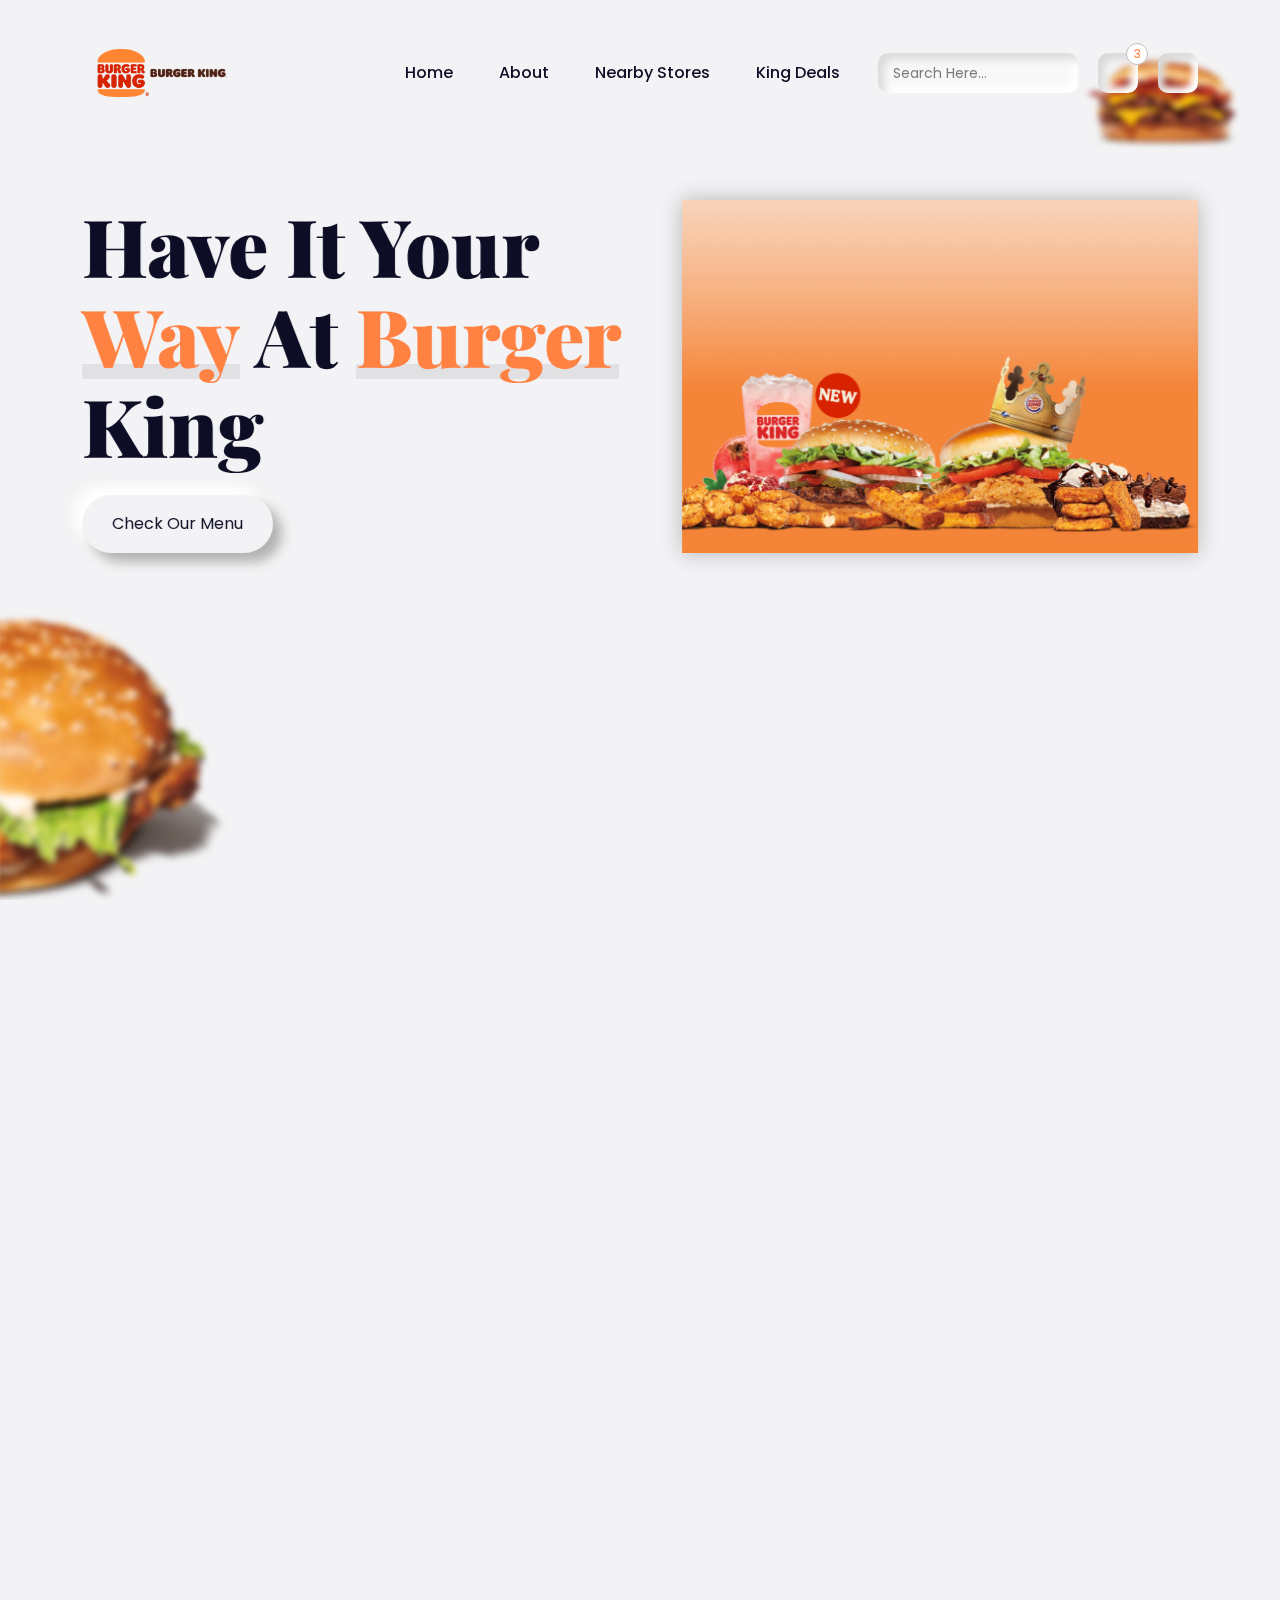
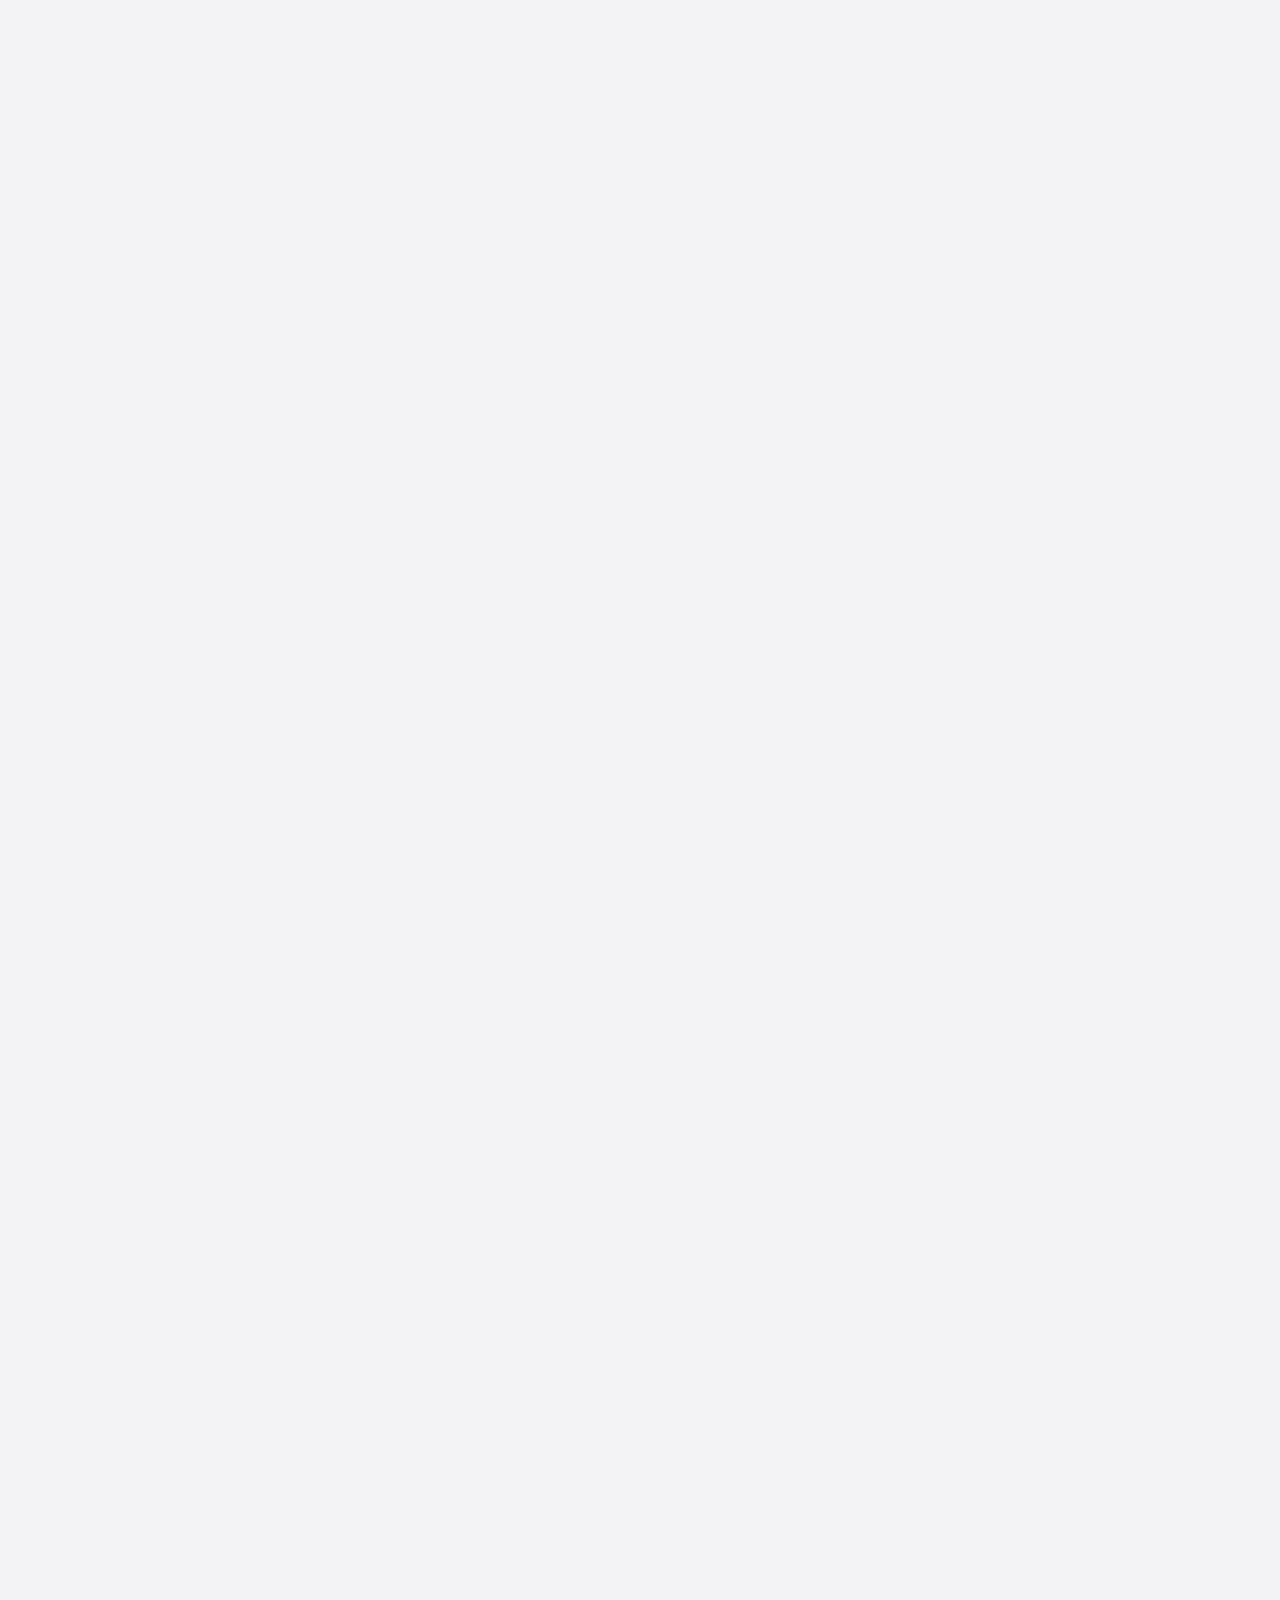
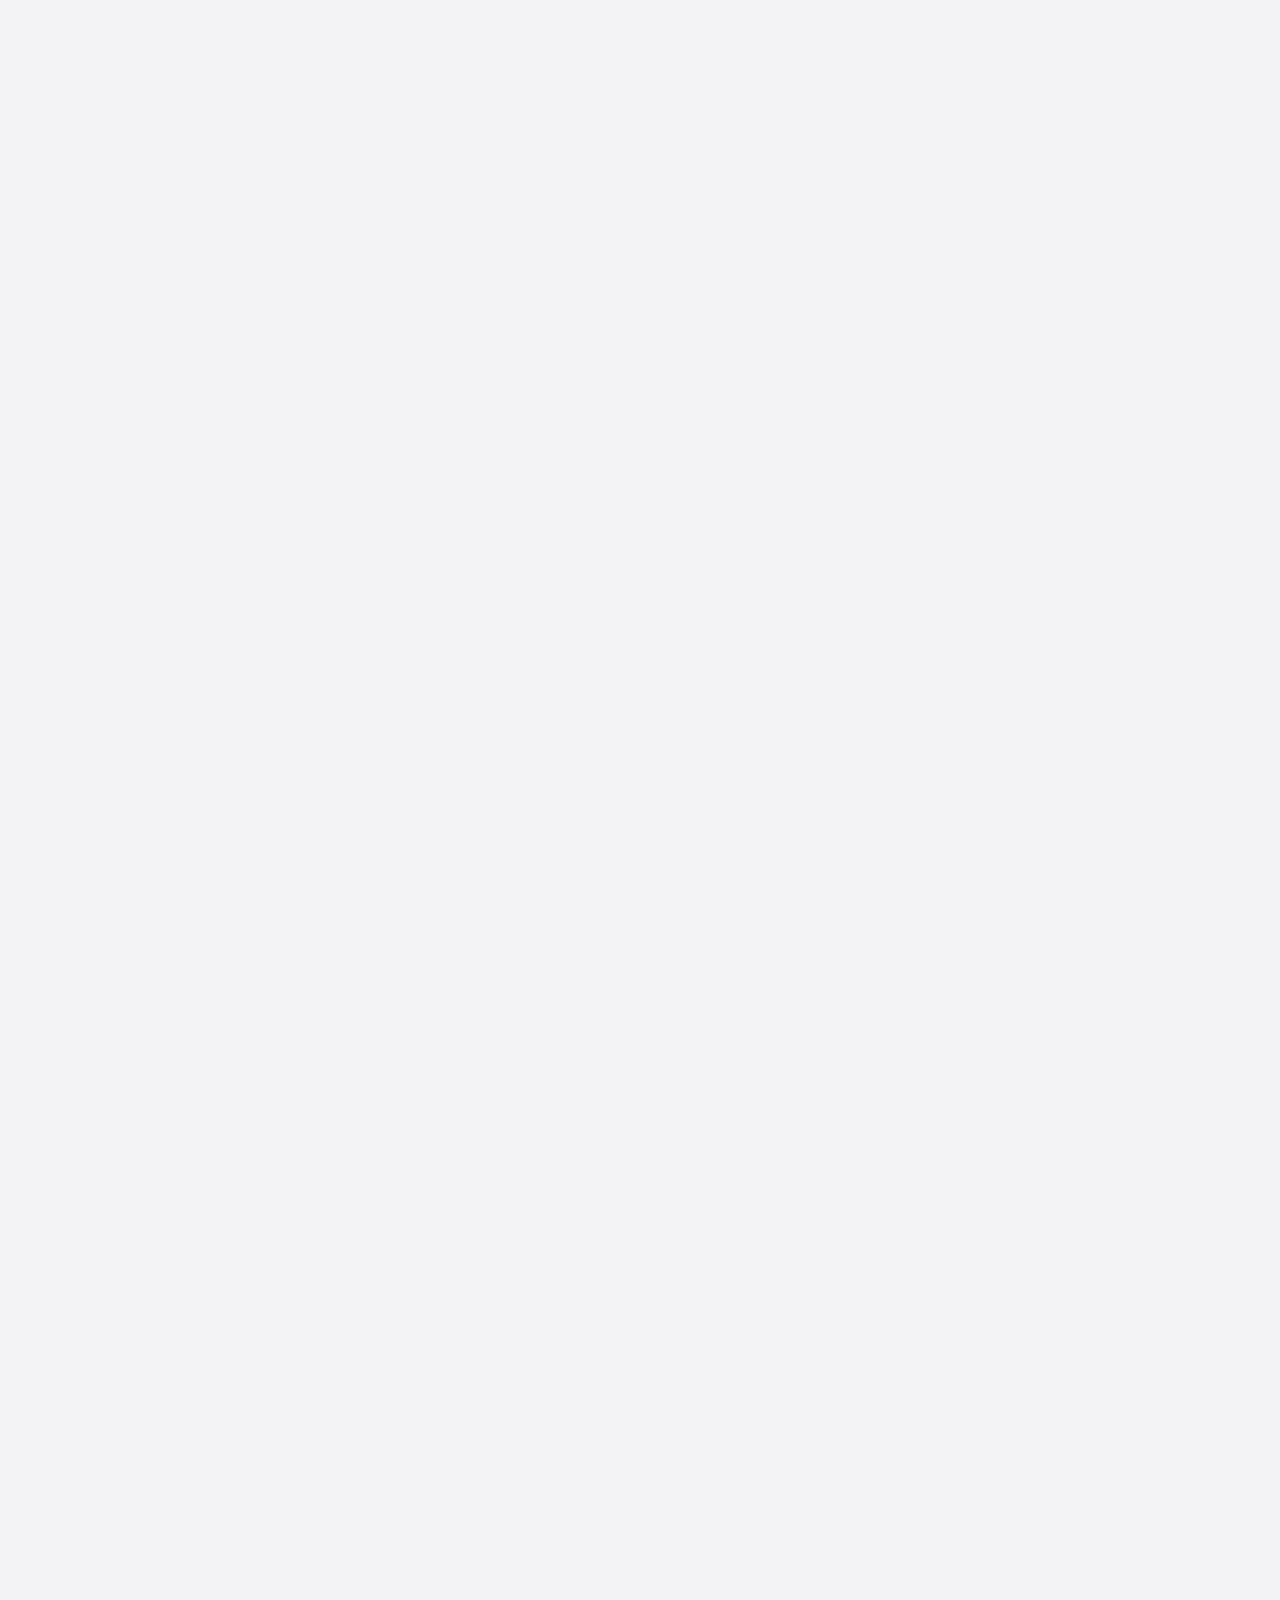
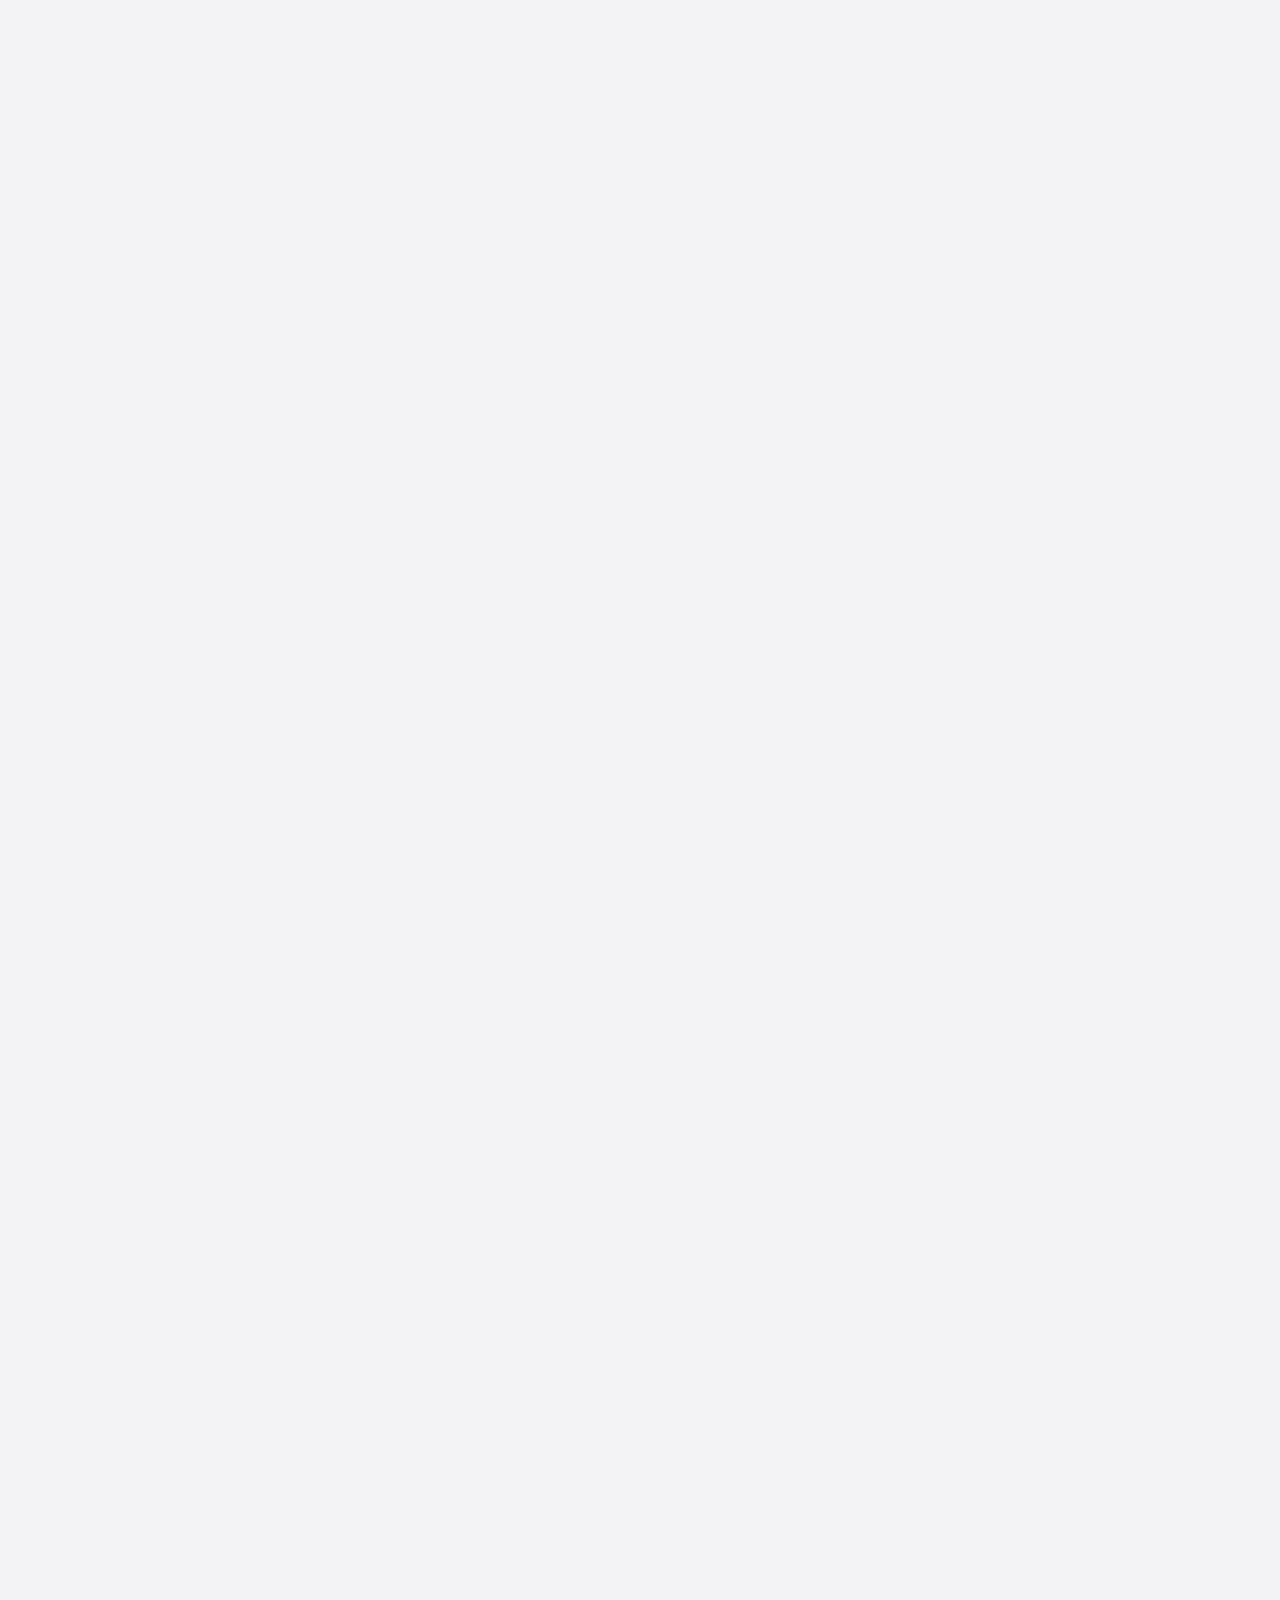
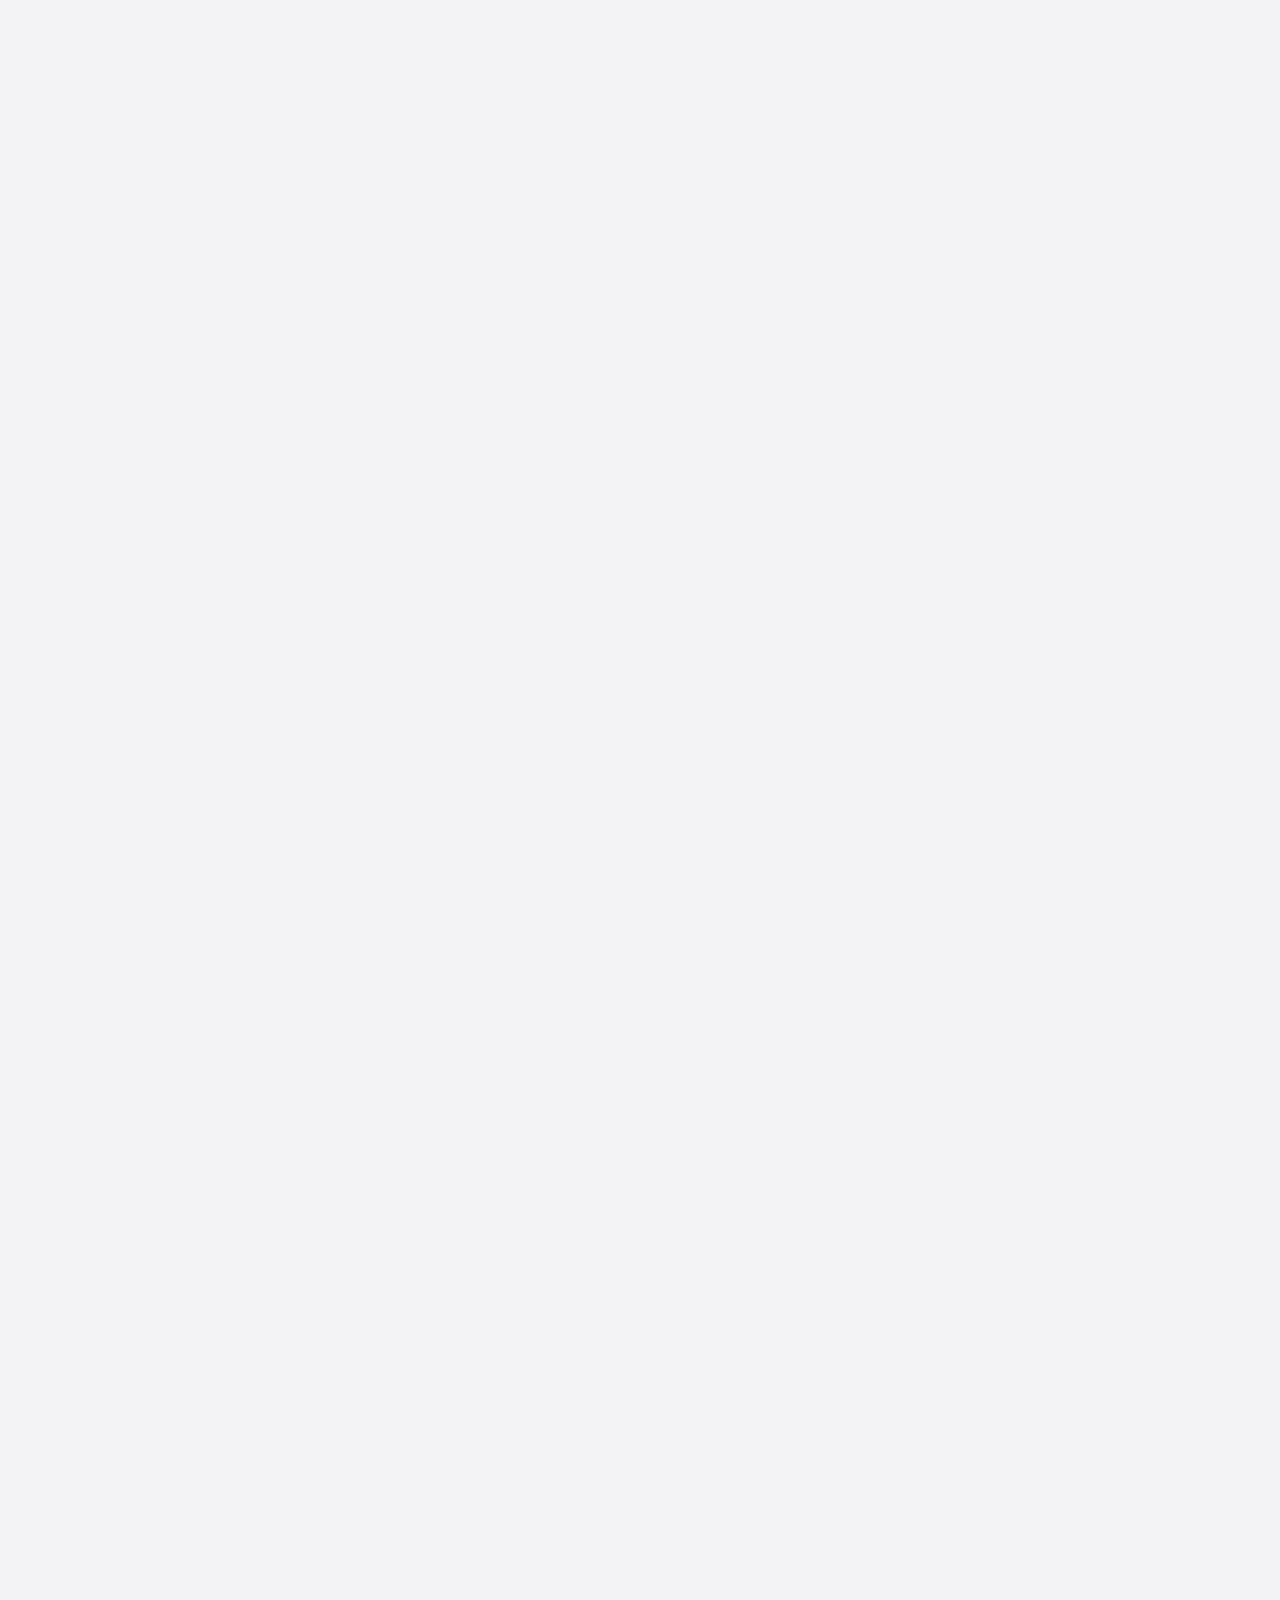
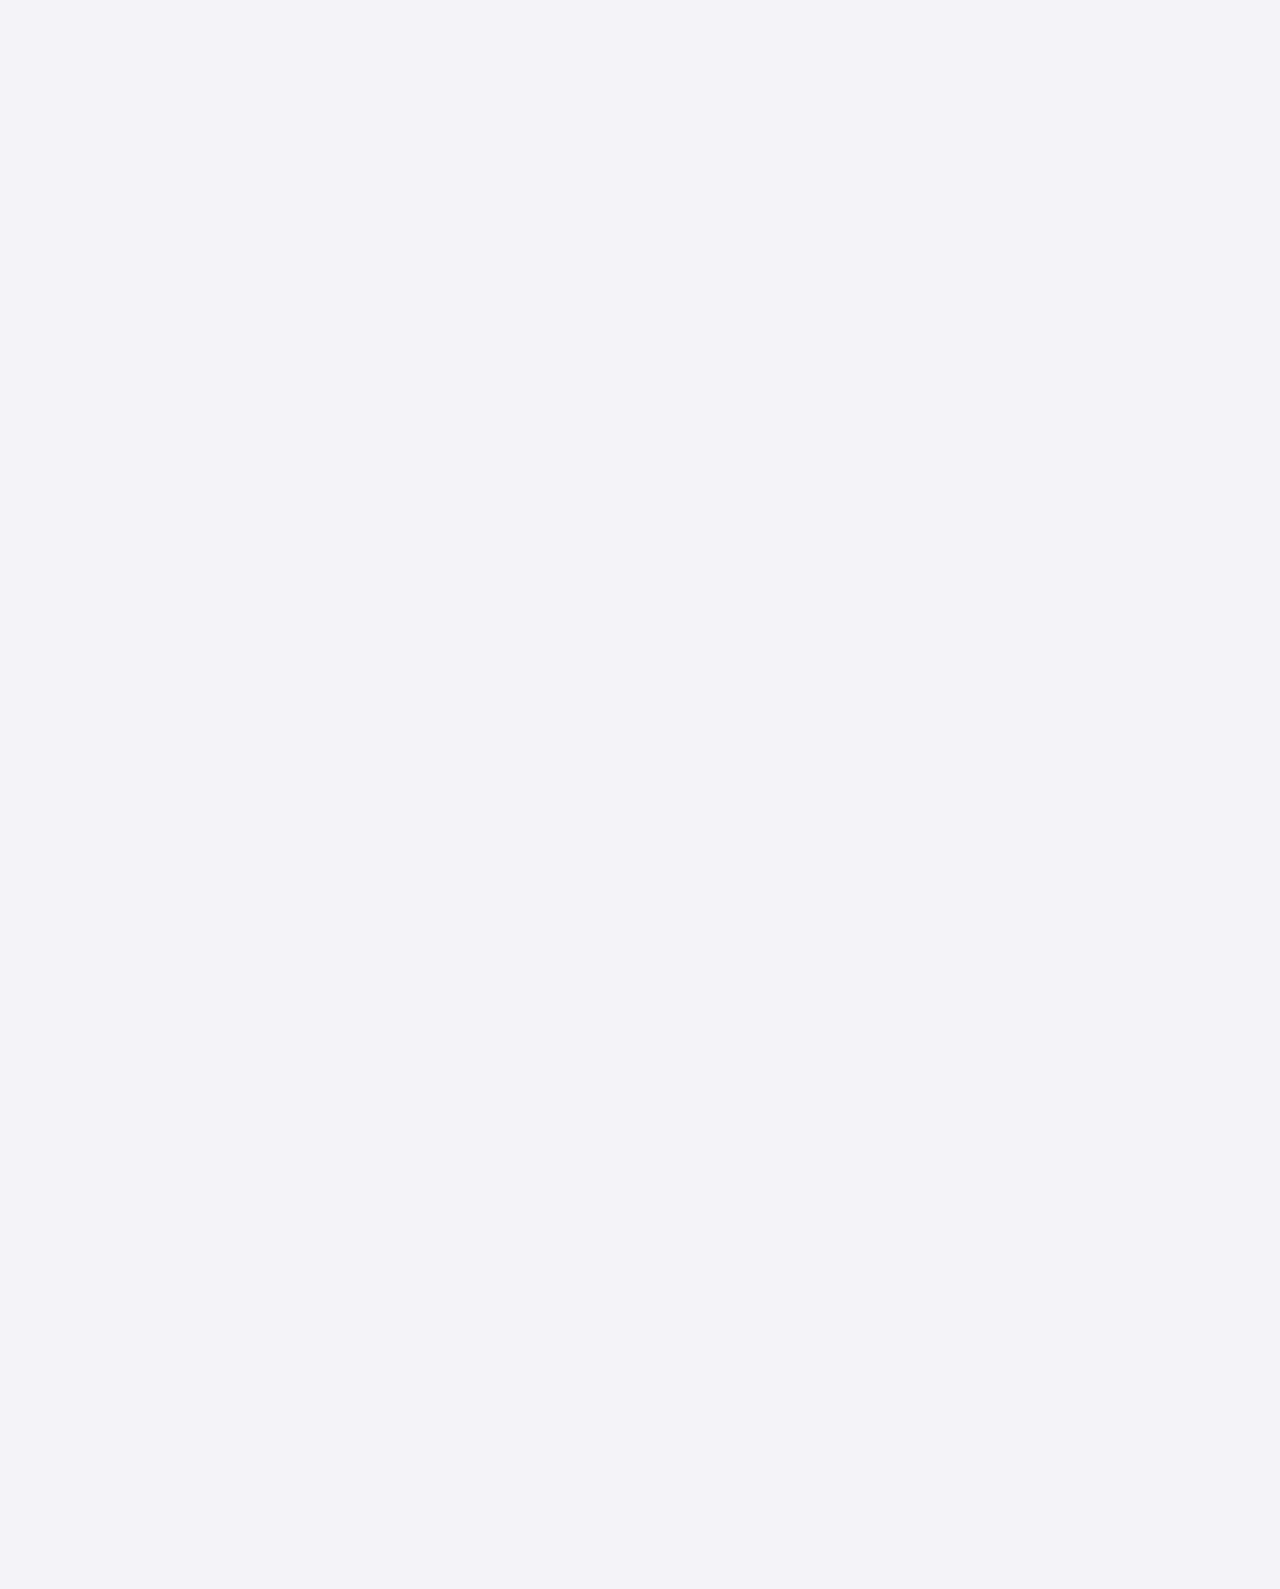
==== index.html @ 5ef2078a "Update index.html" ====
<!DOCTYPE html>
<html lang="en">

<head>
    <meta charset="UTF-8">
    <meta http-equiv="X-UA-Compatible" content="IE=edge">
    <meta name="viewport" content="width=device-width, initial-scale=1.0">
    <title>BurgerKing India | Home of Whooper </title>
    <link rel="icon" type="image/x-icon" href="./assets/download.png">
    <!-- for icons  -->
    <link rel="stylesheet" href="https://unicons.iconscout.com/release/v4.0.0/css/line.css">
    <!-- bootstrap  -->
    <link rel="stylesheet" href="assets/css/bootstrap.min.css">
    <!-- for swiper slider  -->
    <link rel="stylesheet" href="assets/css/swiper-bundle.min.css">

    <!-- fancy box  -->
    <link rel="stylesheet" href="assets/css/jquery.fancybox.min.css">
    <!-- custom css  -->
    <link rel="stylesheet" href="assets/css/style.css">
</head>

<body class="body-fixed">
    <!-- start of header  -->
    <header class="site-header">
        <div class="container">
            <div class="row">
                <div class="col-lg-2">
                    <div class="header-logo">
                        <a href="index.html">
                            <img src="assets/bk_logo1.png" width="160" height="86" alt="Logo">
                        </a>
                    </div>
                </div>
                <div class="col-lg-10">
                    <div class="main-navigation">
                        <button class="menu-toggle"><span></span><span></span></button>
                        <nav class="header-menu">
                            <ul class="menu food-nav-menu">
                                <li><a href="#home">Home</a></li>
                                <li><a href="#about">About</a></li>
                                <li><a href="#menu">Nearby Stores</a></li>
                                <li><a href="#blog">King Deals</a></li>
                            </ul>
                        </nav>
                        <div class="header-right">
                            <form action="#" class="header-search-form for-des">
                                <input type="search" class="form-input" placeholder="Search Here...">
                                <button type="submit">
                                    <i class="uil uil-search"></i>
                                </button>
                            </form>
                            <a href="javascript:void(0)" class="header-btn header-cart">
                                <i class="uil uil-shopping-bag"></i>
                                <span class="cart-number">3</span>
                            </a>
                            <a href="javascript:void(0)" class="header-btn">
                                <i class="uil uil-user-md"></i>
                            </a>
                        </div>
                    </div>
                </div>
            </div>
        </div>
    </header>
    <!-- header ends  -->

    <div id="viewport">
        <div id="js-scroll-content">
            <section class="main-banner" id="home">
                <div class="js-parallax-scene">
                    <div class="banner-shape-1 w-100" data-depth="0.30">
                        <img src="assets/Bacon King.png" alt="">
                    </div>
                    <div class="banner-shape-2 w-100" data-depth="0.25">
                        <img src="assets/Chicken Jr.png" alt="">
                    </div>
                </div>
                <div class="sec-wp">
                    <div class="container">
                        <div class="row">
                            <div class="col-lg-6">
                                <div class="banner-text">
                                    <h1 class="h1-title">
                                      Have it Your
                                        <span> Way</span> at <span>Burger</span> King 
                                    </h1>
                                    <div class="banner-btn mt-4">
                                        <a href="#menu" class="sec-btn">Check our Menu</a>
                                    </div>
                                </div>
                            </div>
                            <div class="col-lg-6">
                                <div class="banner-img-wp">
                                    <div class="banner-img" style="background-image: url(assets/bkblob.png);">
                                    </div>
                                </div>
                               
                            </div>
                        </div>
                    </div>
                </div>
            </section>
            
              <section class="marquee-products">
                <div class="marquee-row">
                  <div class="marquee-button">
                    <button>Veggie</button>
                  </div>
                  <div class="marquee-slider-container">
                    <div class="marquee-slider">
                      <div class="marquee-product">
                        <h1 class="marquee-product_name"></h1>
                        <img class="marquee-slider-image"
                          src="./assets/bk.jpeg"
                          alt="choco"
                        />
                      </div>
                      <div class="marquee-product">
                        <h1 class="marquee-product_name">Whooper JR Veg</h1>
                        <img
                          class="marquee-slider-image"
                          src="./assets/veg whooper.png"
                          alt="choco"
                        />
                      </div>
                      <div class="marquee-product">
                        <h1 class="marquee-product_name">Mozarella Sticks</h1>
                        <img
                          class="marquee-slider-image"
                          src="./assets/moz_sticks.png"
                          alt="choco"
                        />
                      </div>
                      <div class="marquee-product">
                        <h1 class="marquee-product_name">Veg Whooper Double Patty</h1>
                        <img
                          class="marquee-slider-image"
                          src="./assets/veg double.png"
                          alt="choco"
                        />
                      </div>
                      <div class="marquee-product">
                        <h1 class="marquee-product_name">Fries</h1>
                        <img
                          class="marquee-slider-image"
                          src="./assets/Fries 1.png"
                          alt="choco"
                        />
                      </div>
                      <div class="marquee-product">
                        <h1 class="marquee-product_name">Paneer Royale Wrap</h1>
                        <img
                          class="marquee-slider-image"
                          src="./assets/paneer wrap.png"
                          alt="choco"
                        />
                      </div>
                      <div class="marquee-product">
                        <h1 class="marquee-product_name">Onion Rings</h1>
                        <img
                          class="marquee-slider-image"
                          src="./assets/Onion Rings 1.png"
                          alt="choco"
                        />
                      </div>
                      <div class="marquee-product">
                        <h1 class="marquee-product_name">Paneer Royale Burger</h1>
                        <img
                          class="marquee-slider-image"
                          src="./assets/paneer royale.png"
                          alt="choco"
                        />
                      </div>
                      <div class="marquee-product">
                        <h1 class="marquee-product_name">Veg Makhani Burst Burger</h1>
                        <img
                          class="marquee-slider-image"
                          src="./assets/makhani.png"
                          alt="choco"
                        />
                      </div>
                      <div class="marquee-product">
                        <h1 class="marquee-product_name">BK Pizza Puff</h1>
                        <img
                          class="marquee-slider-image"
                          src="./assets/pizza puff.png"
                          alt="choco"
                        />
                      </div>
                    </div>
                  </div>
                </div>
                <div class="marquee-row">
                  <div class="marquee-button">
                    <button>Non-Veggie</button>
                  </div>
                  <div class="marquee-slider-container">
                    <div class="marquee-slider">
                      
                      <div class="marquee-product">
                        <h1 class="marquee-product_name">Bacon King</h1>
                        <img
                          class="marquee-slider-image"
                          src="./assets/Bacon King.png"
                          alt="choco"
                        />
                      </div>
                      <div class="marquee-product">
                        <h1 class="marquee-product_name">Chiken Jr</h1>
                        <img
                          class="marquee-slider-image"
                          src="./assets/Chicken Jr.png"
                          alt="choco"
                        />
                      </div>
                      <div class="marquee-product">
                        <h1 class="marquee-product_name">4 PC Nuggets</h1>
                        <img
                          class="marquee-slider-image"
                          src="./assets/4pcnuggets.png"
                          alt="choco"
                        />
                      </div>
                      <div class="marquee-product">
                        <h1 class="marquee-product_name">Spicy Royal Crispy Chiken</h1>
                        <img
                          class="marquee-slider-image"
                          src="./assets/Spicy RCC.png"
                          alt="choco"
                        />
                      </div>
                      <div class="marquee-product">
                        <h1 class="marquee-product_name">Big Fish</h1>
                        <img
                          class="marquee-slider-image"
                          src="./assets/Big Fish.png"
                          alt="choco"
                        />
                      </div>
                      <div class="marquee-product">
                        <h1 class="marquee-product_name">Fully Loaded Croissan'wich</h1>
                        <img
                          class="marquee-slider-image"
                          src="./assets/Fully Loaded Croissanwich.png"
                          alt="choco"
                        />
                      </div>
                      <div class="marquee-product">
                        <h1 class="marquee-product_name">SEC Biscuit</h1>
                        <img
                          class="marquee-slider-image"
                          src="./assets/SEC Biscuit.png"
                          alt="choco"
                        />
                      </div>
                      <div class="marquee-product">
                        <h1 class="marquee-product_name">Chicken Fries</h1>
                        <img
                          class="marquee-slider-image"
                          src="./assets/chicken_fries.png"
                          alt="choco"
                        />
                      </div>
                      <div class="marquee-product">
                        <h1 class="marquee-product_name">Classic Royal Crispy Chicken</h1>
                        <img
                          class="marquee-slider-image"
                          src="./assets/classic royal crispy.png"
                          alt="choco"
                        />
                      </div>
                      <div class="marquee-product">
                        <h1 class="marquee-product_name">Texas Double Whooper</h1>
                        <img
                          class="marquee-slider-image"
                          src="./assets/texas_double_whopper.png"
                          alt="choco"
                        />
                      </div>
                      
                    </div>
                  </div>
                </div>
              </section>
  

            <section style="background-image: url(assets/images/menu-bg.png);"
                class="our-menu section bg-light repeat-img" id="menu">
                <div class="sec-wp">
                    <div class="container">
                        <div class="row">
                            <div class="col-lg-12">
                                <div class="sec-title text-center mb-5">
                                    <p class="sec-sub-title mb-3">our Menu</p>
                                    <h2 class="h2-title">Have it your Way<span> Just the Way You Like It.</span></h2>
                                    <div class="sec-title-shape mb-4">
                                        <img src="assets/images/title-shape.svg" alt="">
                                    </div>
                                </div>
                            </div>
                        </div>
                                               <div class="menu-tab-wp">
                            <div class="row">
                                <div class="col-lg-12 m-auto">
                                    <div class="menu-tab text-center">
                                        <ul class="filters">
                                            <div class="filter-active"></div>
                                            <li class="filter" data-filter=".all, .whoppers, .wraps, .sides, .beverages">
                                                <img src="./assets/all.jpeg" alt="">
                                                All
                                            </li>
                                            <li class="filter" data-filter=".whoppers">
                                                <img src="./assets/whopper.png" alt="">
                                                Whoppers
                                            </li>
                                            <li class="filter" data-filter=".wraps">
                                                <img src="./assets/wrap.jpeg" alt="">
                                                Burgers & Wraps
                                            </li>
                                            <li class="filter" data-filter=".sides">
                                                <img src="./assets/menu_sides_fries.png" alt="">
                                                Sides
                                            </li>
                                            <li class="filter" data-filter=".beverages">
                                                <img src="./assets/beverage.jpeg" alt="">
                                                Beverages
                                            </li>
                                        </ul>
                                    </div>
                                </div>
                            </div>
                        </div>
                        <div class="menu-list-row">
                            <div class="row g-xxl-5 bydefault_show" id="menu-dish">
                             <!-- 1 -->
                                <div class="col-lg-4 col-sm-6 dish-box-wp whoppers" data-cat="whoppers">
                                    <div class="dish-box text-center">
                                        <div class="dist-img">
                                            <img src="assets/menu_whopper_veg_whopper.png" alt="">
                                        </div>
                                        <div class="dish-rating">
                                            5
                                            <i class="uil uil-star"></i>
                                        </div>
                                        <div class="dish-title">
                                            <h3 class="h3-title">Veg Whopper</h3>
                                            <p>681.2 calories</p>
                                        </div>
                                        <div class="dish-info">
                                            <ul>
                                                <li>
                                                    <p>Type</p>
                                                    <b>Veg</b>
                                                </li>
                                                <li>
                                                    <p>Quantity</p>
                                                    <b>0</b>
                                                </li>
                                            </ul>
                                        </div>
                                        <div class="dist-bottom-row">
                                            <ul>
                                                <li>
                                                    <b>Rs. 129</b>
                                                </li>
                                                <li>
                                                    <button class="dish-add-btn">
                                                        <i class="uil uil-plus"></i>
                                                    </button>
                                                    <button class="dish-add-btn">
                                                        <i class="uil uil-minus"></i>
                                                    </button>
                                                </li>
                                            </ul>
                                        </div>
                                    </div>
                                </div>

                                <!-- 2 -->
                                <div class="col-lg-4 col-sm-6 dish-box-wp whoppers" data-cat="whoppers">
                                    <div class="dish-box text-center">
                                        <div class="dist-img">
                                            <img src="assets/menu_whopper_chicken_whopper.png" alt="">
                                        </div>
                                        <div class="dish-rating">
                                            4.3
                                            <i class="uil uil-star"></i>
                                        </div>
                                        <div class="dish-title">
                                            <h3 class="h3-title">Chicken Whopper</h3>
                                            <p>667.2 calories</p>
                                        </div>
                                        <div class="dish-info">
                                            <ul>
                                                <li>
                                                    <p>Type</p>
                                                    <b>Non-Veg</b>
                                                </li>
                                                <li>
                                                    <p>Quantity</p>
                                                    <b>0</b>
                                                </li>
                                            </ul>
                                        </div>
                                        <div class="dist-bottom-row">
                                            <ul>
                                                <li>
                                                    <b>Rs. 199</b>
                                                </li>
                                                <li>
                                                    <button class="dish-add-btn">
                                                        <i class="uil uil-plus"></i>
                                                    </button>
                                                    <button class="dish-add-btn">
                                                        <i class="uil uil-minus"></i>
                                                    </button>
                                                </li>
                                            </ul>
                                        </div>
                                    </div>
                                </div>
                             <!-- 3 -->
                                <div class="col-lg-4 col-sm-6 dish-box-wp whoppers" data-cat="whoppers">
                                    <div class="dish-box text-center">
                                        <div class="dist-img">
                                            <img src="assets/menu_whopper_mutton_whopper.png" alt="">
                                        </div>
                                        <div class="dish-rating">
                                            4.3
                                            <i class="uil uil-star"></i>
                                        </div>
                                        <div class="dish-title">
                                            <h3 class="h3-title">Mutton Whopper</h3>
                                            <p>662.7 calories</p>
                                        </div>
                                        <div class="dish-info">
                                            <ul>
                                                <li>
                                                    <p>Type</p>
                                                    <b>Non-Veg</b>
                                                </li>
                                                <li>
                                                    <p>Quantity</p>
                                                    <b>0</b>
                                                </li>
                                            </ul>
                                        </div>
                                        <div class="dist-bottom-row">
                                            <ul>
                                                <li>
                                                    <b>Rs. 319</b>
                                                </li>
                                                <li>
                                                    <button class="dish-add-btn">
                                                        <i class="uil uil-plus"></i>
                                                    </button>
                                                    <button class="dish-add-btn">
                                                        <i class="uil uil-minus"></i>
                                                    </button>
                                                </li>
                                            </ul>
                                        </div>
                                    </div>
                                </div>
                            <!-- 4 -->
                                <div class="col-lg-4 col-sm-6 dish-box-wp wraps" data-cat="wraps">
                                    <div class="dish-box text-center">
                                        <div class="dist-img">
                                            <img src="assets/menu_wraps_paneer_wrap.png" alt="">
                                        </div>
                                        <div class="dish-rating">
                                            4
                                            <i class="uil uil-star"></i>
                                        </div>
                                        <div class="dish-title">
                                            <h3 class="h3-title">Paneer Wraps</h3>
                                            <p>676.6 calories</p>
                                        </div>
                                        <div class="dish-info">
                                            <ul>
                                                <li>
                                                    <p>Type</p>
                                                    <b>Veg</b>
                                                </li>
                                                <li>
                                                    <p>Quantity</p>
                                                    <b>0</b>
                                                </li>
                                            </ul>
                                        </div>
                                        <div class="dist-bottom-row">
                                            <ul>
                                                <li>
                                                    <b>Rs. 209</b>
                                                </li>
                                                <li>
                                                    <button class="dish-add-btn">
                                                        <i class="uil uil-plus"></i>
                                                    </button>
                                                    <button class="dish-add-btn">
                                                        <i class="uil uil-minus"></i>
                                                    </button>
                                                </li>
                                            </ul>
                                        </div>
                                    </div>
                                </div>

                            <!-- 5 -->
                                <div class="col-lg-4 col-sm-6 dish-box-wp wraps" data-cat="wraps">
                                    <div class="dish-box text-center">
                                        <div class="dist-img">
                                            <img src="assets/menu_wraps_chicken_wrap.png" alt="">
                                        </div>
                                        <div class="dish-rating">
                                            4.5
                                            <i class="uil uil-star"></i>
                                        </div>
                                        <div class="dish-title">
                                            <h3 class="h3-title">Chicken Wraps</h3>
                                            <p>689.6 calories</p>
                                        </div>
                                        <div class="dish-info">
                                            <ul>
                                                <li>
                                                    <p>Type</p>
                                                    <b>Non-Veg</b>
                                                </li>
                                                <li>
                                                    <p>Quantity</p>
                                                    <b>0</b>
                                                </li>
                                            </ul>
                                        </div>
                                        <div class="dist-bottom-row">
                                            <ul>
                                                <li>
                                                    <b>Rs. 229</b>
                                                </li>
                                                <li>
                                                    <button class="dish-add-btn">
                                                        <i class="uil uil-plus"></i>
                                                    </button>
                                                    <button class="dish-add-btn">
                                                        <i class="uil uil-minus"></i>
                                                    </button>
                                                </li>
                                            </ul>
                                        </div>
                                    </div>
                                </div>
                             <!-- 6 -->
                                <div class="col-lg-4 col-sm-6 dish-box-wp wraps" data-cat="wraps">
                                    <div class="dish-box text-center">
                                        <div class="dist-img">
                                            <img src="assets/menu_wraps_crunchy_taco.png" alt="">
                                        </div>
                                        <div class="dish-rating">
                                            4.5
                                            <i class="uil uil-star"></i>
                                        </div>
                                        <div class="dish-title">
                                            <h3 class="h3-title">Crunchy Taco</h3>
                                            <p>336.1 calories</p>
                                        </div>
                                        <div class="dish-info">
                                            <ul>
                                                <li>
                                                    <p>Type</p>
                                                    <b>Veg/Non-Veg</b>
                                                </li>
                                                <li>
                                                    <p>Quantity</p>
                                                    <b>0</b>
                                                </li>
                                            </ul>
                                        </div>
                                        <div class="dist-bottom-row">
                                            <ul>
                                                <li>
                                                    <b>Rs. 90</b>
                                                </li>
                                                <li>
                                                    <button class="dish-add-btn">
                                                        <i class="uil uil-plus"></i>
                                                    </button>
                                                    <button class="dish-add-btn">
                                                        <i class="uil uil-minus"></i>
                                                    </button>
                                                </li>
                                            </ul>
                                        </div>
                                    </div>
                                </div>

                            <!-- 7 -->
                                <div class="col-lg-4 col-sm-6 dish-box-wp sides" data-cat="sides">
                                    <div class="dish-box text-center">
                                        <div class="dist-img">
                                            <img src="assets/menu_sides_fries.png" alt="">
                                        </div>
                                        <div class="dish-rating">
                                            5
                                            <i class="uil uil-star"></i>
                                        </div>
                                        <div class="dish-title">
                                            <h3 class="h3-title">BK Fries</h3>
                                            <p>455 calories</p>
                                        </div>
                                        <div class="dish-info">
                                            <ul>
                                                <li>
                                                    <p>Type</p>
                                                    <b>Veg</b>
                                                </li>
                                                <li>
                                                    <p>Quantity</p>
                                                    <b>0</b>
                                                </li>
                                            </ul>
                                        </div>
                                        <div class="dist-bottom-row">
                                            <ul>
                                                <li>
                                                    <b>Rs. 130</b>
                                                </li>
                                                <li>
                                                    <button class="dish-add-btn">
                                                        <i class="uil uil-plus"></i>
                                                    </button>
                                                    <button class="dish-add-btn">
                                                        <i class="uil uil-minus"></i>
                                                    </button>
                                                </li>
                                            </ul>
                                        </div>
                                    </div>
                                </div>
                             <!-- 8 -->
                                <div class="col-lg-4 col-sm-6 dish-box-wp sides" data-cat="sides">
                                    <div class="dish-box text-center">
                                        <div class="dist-img">
                                            <img src="assets/menu_sides_pizza_puff.png" alt="">
                                        </div>
                                        <div class="dish-rating">
                                            5
                                            <i class="uil uil-star"></i>
                                        </div>
                                        <div class="dish-title">
                                            <h3 class="h3-title">BK Pizza Puff</h3>
                                            <p>388 calories</p>
                                        </div>
                                        <div class="dish-info">
                                            <ul>
                                                <li>
                                                    <p>Type</p>
                                                    <b>Veg</b>
                                                </li>
                                                <li>
                                                    <p>Quantity</p>
                                                    <b>0</b>
                                                </li>
                                            </ul>
                                        </div>
                                        <div class="dist-bottom-row">
                                            <ul>
                                                <li>
                                                    <b>Rs. 49</b>
                                                </li>
                                                <li>
                                                    <button class="dish-add-btn">
                                                        <i class="uil uil-plus"></i>
                                                    </button>
                                                    <button class="dish-add-btn">
                                                        <i class="uil uil-minus"></i>
                                                    </button>
                                                </li>
                                            </ul>
                                        </div>
                                    </div>
                                </div>
                            <!-- 9 -->
                                <div class="col-lg-4 col-sm-6 dish-box-wp sides" data-cat="sides">
                                    <div class="dish-box text-center">
                                        <div class="dist-img">
                                            <img src="assets/menu_sides_veggie_strips.png" alt="">
                                        </div>
                                        <div class="dish-rating">
                                            5
                                            <i class="uil uil-star"></i>
                                        </div>
                                        <div class="dish-title">
                                            <h3 class="h3-title">BK Veggie Strips</h3>
                                            <p>286.3 calories</p>
                                        </div>
                                        <div class="dish-info">
                                            <ul>
                                                <li>
                                                    <p>Type</p>
                                                    <b>Veg</b>
                                                </li>
                                                <li>
                                                    <p>Quantity</p>
                                                    <b>0</b>
                                                </li>
                                            </ul>
                                        </div>
                                        <div class="dist-bottom-row">
                                            <ul>
                                                <li>
                                                    <b>Rs. 59</b>
                                                </li>
                                                <li>
                                                    <button class="dish-add-btn">
                                                        <i class="uil uil-plus"></i>
                                                    </button>
                                                    <button class="dish-add-btn">
                                                        <i class="uil uil-minus"></i>
                                                    </button>
                                                </li>
                                            </ul>
                                        </div>
                                    </div>
                                </div>
                                <!-- 10 -->
                                <div class="col-lg-4 col-sm-6 dish-box-wp beverages" data-cat="beverages">
                                    <div class="dish-box text-center">
                                        <div class="dist-img">
                                            <img src="assets/menu_beverages_cococola.png" alt="">
                                        </div>
                                        <div class="dish-rating">
                                            5
                                            <i class="uil uil-star"></i>
                                        </div>
                                        <div class="dish-title">
                                            <h3 class="h3-title">Coca-Cola Medium</h3>
                                            <p>190 calories</p>
                                        </div>
                                        <div class="dish-info">
                                            <ul>
                                                <li>
                                                    <p>Type</p>
                                                    <b>Veg</b>
                                                </li>
                                                <li>
                                                    <p>Quantity</p>
                                                    <b>0</b>
                                                </li>
                                            </ul>
                                        </div>
                                        <div class="dist-bottom-row">
                                            <ul>
                                                <li>
                                                    <b>Rs. 95</b>
                                                </li>
                                                <li>
                                                    <button class="dish-add-btn">
                                                        <i class="uil uil-plus"></i>
                                                    </button>
                                                    <button class="dish-add-btn">
                                                        <i class="uil uil-minus"></i>
                                                    </button>
                                                </li>
                                            </ul>
                                        </div>
                                    </div>
                                </div>
                                <!-- 11 -->
                                <div class="col-lg-4 col-sm-6 dish-box-wp beverages" data-cat="beverages">
                                    <div class="dish-box text-center">
                                        <div class="dist-img">
                                            <img src="assets/menu_beverages_sprites.png" alt="">
                                        </div>
                                        <div class="dish-rating">
                                            5
                                            <i class="uil uil-star"></i>
                                        </div>
                                        <div class="dish-title">
                                            <h3 class="h3-title">Sprites Medium</h3>
                                            <p>190 calories</p>
                                        </div>
                                        <div class="dish-info">
                                            <ul>
                                                <li>
                                                    <p>Type</p>
                                                    <b>Veg</b>
                                                </li>
                                                <li>
                                                    <p>Quantity</p>
                                                    <b>0</b>
                                                </li>
                                            </ul>
                                        </div>
                                        <div class="dist-bottom-row">
                                            <ul>
                                                <li>
                                                    <b>Rs. 95</b>
                                                </li>
                                                <li>
                                                    <button class="dish-add-btn">
                                                        <i class="uil uil-plus"></i>
                                                    </button>
                                                    <button class="dish-add-btn">
                                                        <i class="uil uil-minus"></i>
                                                    </button>
                                                </li>
                                            </ul>
                                        </div>
                                    </div>
                                </div>
                            <!-- 12 -->
                                <div class="col-lg-4 col-sm-6 dish-box-wp beverages" data-cat="beverages">
                                    <div class="dish-box text-center">
                                        <div class="dist-img">
                                            <img src="assets/menu_beverages_chocolate_thick_shakes.png" alt="">
                                        </div>
                                        <div class="dish-rating">
                                            5
                                            <i class="uil uil-star"></i>
                                        </div>
                                        <div class="dish-title">
                                            <h3 class="h3-title">Chocolate Thick Shake</h3>
                                            <p>496.8 calories</p>
                                        </div>
                                        <div class="dish-info">
                                            <ul>
                                                <li>
                                                    <p>Type</p>
                                                    <b>Veg</b>
                                                </li>
                                                <li>
                                                    <p>Quantity</p>
                                                    <b>0</b>
                                                </li>
                                            </ul>
                                        </div>
                                        <div class="dist-bottom-row">
                                            <ul>
                                                <li>
                                                    <b>Rs. 189</b>
                                                </li>
                                                <li>
                                                    <button class="dish-add-btn">
                                                        <i class="uil uil-plus"></i>
                                                    </button>
                                                    <button class="dish-add-btn">
                                                        <i class="uil uil-minus"></i>
                                                    </button>
                                                </li>
                                            </ul>
                                        </div>
                                    </div>
                                </div>

                            </div>
                        </div>
                    </div>
                </div>
            </section>
            <section class="meal__section">
                <h2 class="section__header">Our Delicious Meals</h2>
                <div class="meal__container">
                    <div class="card">
                        <div class="cover">
                            <img src="./assets/veg double.png" alt="Double Whopper">
                            
                        </div>
                        <div class="details">
                            <div>
                                <img src="./assets/combo 3.png" alt="Whooper Meal">
                                <h3>VEG WHOOPER COMBO</h3>
                                <h6>Save Rs.119 | 1 Crispy Veg Double Patty + 1 Veg Whooper + 1 King Fries + 2 Sauces  + 1 Choclate Shake</h6>
                                <div class="special__footer">
                                <p class="price">₹599<span class="ln-th"> <i><del>₹718</del></i></span></p>
                                <button class="meal-sec-btn">ORDER NOW</button>
                                </div>
                            </div>
                        </div>
                    </div>
                    <div class="card">
                        <div class="cover">
                            <img src="./assets/classic royal crispy.png" alt="Double Whopper">
                        </div>
                        <div class="details">
                            <div>
                                <img src="./assets/duo.png" alt="Whooper Meal">
                                <h3>INDULGENT DUO - VEG</h3>
                                <h6>Save Rs.101 | 2 Veg Whoopeer + 1 King Fries  + 1 Coca-Cola Medium + 1 Choclate Shake </h6>
                                <div class="special__footer">
                                <p class="price">₹628<span class="ln-th"> <i><del>₹729</del></i></span></p>
                                <button class="meal-sec-btn">ORDER NOW</button>
                                </div>
                            </div>
                        </div>
                        
                    </div>
                    <div class="card">
                      <div class="cover">
                          <img src="./assets/Texas Double Whopper.png" alt="Double Whopper">
                          
                      </div>
                      <div class="details">
                          <div>
                              <img src="./assets/combo 2.png" alt="Whooper Meal">
                              <h3>WHOOPER DUO - NON VEG</h3>
                              <h6>Save Rs.90 | 1 Chicken Whoopeer + 1 Chicken Double Patty + 1 King Fries + 1 Coca-Cola + 1 Shake</h6>
                              <div class="special__footer">
                              <p class="price">₹722<span class="ln-th"> <i><del>₹812</del></i></span></p>
                              <button class="meal-sec-btn">ORDER NOW</button>
                              </div>
                          </div>
                      </div>
                  </div>
                  <div class="card">
                    <div class="cover">
                        <img src="./assets/Fully Loaded Croissanwich.png" alt="Double Whopper">
                        
                    </div>
                    <div class="details">
                        <div>
                            <img src="./assets/combo 1.jpeg" alt="Whooper Meal">
                            <h3>GAME CHANGER COMBO - CHICKEN</h3>
                            <h6>Save Rs.145 | 1 Crispy Chicken Double Patty + 1 Fiery Chicken +   1 King Fries + 1 Pepsi  Medium +  1 Choclate Shake </h6>
                            <div class="special__footer">
                            <p class="price">₹625<span class="ln-th"> <i><del>₹770</del></i></span></p>
                            <button class="meal-sec-btn">ORDER NOW</button>
                            </div>
                        </div>
                    </div>
                </div>
                </div>
                
            </section>
            

            <section class="book-table section bg-light">
                <div class="book-table-shape">
                    <img src="assets/images/table-leaves-shape.png" alt="">
                </div>

                <div class="book-table-shape book-table-shape2">
                    <img src="assets/images/table-leaves-shape.png" alt="">
                </div>

                <div class="sec-wp">
                    <div class="container">
                        <div class="row">
                            <div class="col-lg-12">
                                <div class="sec-title text-center mb-5">
                                    <p class="sec-sub-title mb-3">Book Table</p>
                                    <h2 class="h2-title">Our restaurants around the world</h2>
                                    <div class="sec-title-shape mb-4">
                                        <img src="assets/images/title-shape.svg" alt="">
                                    </div>
                                </div>
                            </div>
                        </div>


                        <div class="row" id="gallery">
                            <div class="col-lg-10 m-auto">
                                <div class="book-table-img-slider" id="icon">
                                    <div class="swiper-wrapper">
                                        <a href="assets/bklocation1.jpg" data-fancybox="table-slider"
                                            class="book-table-img back-img swiper-slide"
                                            style="background-image: url(assets/bklocation1.jpg)"></a>
                                        <a href="assets/bklocation2.jpg" data-fancybox="table-slider"
                                            class="book-table-img back-img swiper-slide"
                                            style="background-image: url(assets/bklocation2.jpg)"></a>
                                        <a href="assets/bklocation3.jpg" data-fancybox="table-slider"
                                            class="book-table-img back-img swiper-slide"
                                            style="background-image: url(assets/bklocation3.jpg)"></a>
                                        <a href="assets/bklocation4.jpg" data-fancybox="table-slider"
                                            class="book-table-img back-img swiper-slide"
                                            style="background-image: url(assets/bklocation4.jpg)"></a>
                                        <a href="assets/images/bt1.jpg" data-fancybox="table-slider"
                                            class="book-table-img back-img swiper-slide"
                                            style="background-image: url(assets/bklocation5.jpg)"></a>
                                        <a href="assets/images/bt2.jpg" data-fancybox="table-slider"
                                            class="book-table-img back-img swiper-slide"
                                            style="background-image: url(assets/bklocation6.jpg)"></a>
                                        <a href="assets/images/bt3.jpg" data-fancybox="table-slider"
                                            class="book-table-img back-img swiper-slide"
                                            style="background-image: url(assets/bklocation7.jpg)"></a>
                                        <a href="assets/images/bt4.jpg" data-fancybox="table-slider"
                                            class="book-table-img back-img swiper-slide"
                                            style="background-image: url(assets/bklocation8.jpg)"></a>
                                    </div>

                                    <div class="swiper-button-wp">
                                        <div class="swiper-button-prev swiper-button">
                                            <i class="uil uil-angle-left"></i>
                                        </div>
                                        <div class="swiper-button-next swiper-button">
                                            <i class="uil uil-angle-right"></i>
                                        </div>
                                    </div>
                                    <div class="swiper-pagination"></div>
                                </div>
                            </div>
                        </div>


                    </div>
                </div>

            </section>

            
            <section class="about-sec section" id="about">
                <div class="container">
                    <div class="row">
                        <div class="col-lg-12">
                            <div class="sec-title text-center mb-5">
                                <p class="sec-sub-title mb-3">About Us</p>
                                <h2 class="h2-title">Discover the Journey of Flavor: The Legacy <span> of Burger King</span></h2>
                                <div class="sec-title-shape mb-4">
                                    <img src="assets/images/title-shape.svg" alt="">
                                </div>
                                <p>Since 1954, Burger King has been serving flame-grilled burgers made your way. Known for our iconic Whopper®, we offer a diverse menu with fresh ingredients and a commitment to quality. Whether you're craving a classic burger, a vegetarian option, or a sweet treat, we’ve got something for everyone. Join us for a meal that’s fast, tasty, and made just for you—because at Burger King, you rule!</p>
                            </div>
                        </div>
                    </div>
                    <div class="row">
                        <div class="col-lg-8 m-auto">
                            <div class="about-video">
                                <div class="about-video-img" style="background-image: url(assets/bklocation1.jpg);">
                                </div>
                                <div class="play-btn-wp">
                                    <a href="assets/bkintro.mp4" data-fancybox="video" class="play-btn">
                                        <i class="uil uil-play"></i>

                                    </a>
                                    <span>Discover Our Story</span>
                                </div>
                            </div>
                        </div>
                    </div>
                </div>
            </section>
           
            <section class="testimonials section bg-light">
                <div class="sec-wp">
                    <div class="container">
                        <div class="row">
                            <div class="col-lg-12">
                                <div class="sec-title text-center mb-5">
                                    <p class="sec-sub-title mb-3">What they say</p>
                                    <h2 class="h2-title">What our customers <span>say about us</span></h2>
                                    <div class="sec-title-shape mb-4">
                                        <img src="assets/images/title-shape.svg" alt="">
                                    </div>
                                </div>
                            </div>
                        </div>
                        <div class="row">
                            <div class="col-lg-5">
                                <div class="testimonials-img">
                                    <img src="assets/images/testimonial-img.png" alt="">
                                </div>
                            </div>
                            <div class="col-lg-7">
                                <div class="row">
                                    <div class="col-sm-6">
                                        <div class="testimonials-box">
                                            <div class="testimonial-box-top">
                                                <div class="testimonials-box-img back-img"
                                                    style="background-image: url(assets/customer1.jpg);">
                                                </div>
                                                <div class="star-rating-wp">
                                                    <div class="star-rating">
                                                        <span class="star-rating__fill" style="width:85%"></span>
                                                    </div>
                                                </div>

                                            </div>
                                            <div class="testimonials-box-text">
                                                <h3 class="h3-title">
                                                    Harsh Sharma
                                                </h3>
                                                <p>The only thing better than Burger King is their website.</p>
                                            </div>
                                        </div>
                                    </div>
                                    <div class="col-sm-6">
                                        <div class="testimonials-box">
                                            <div class="testimonial-box-top">
                                                <div class="testimonials-box-img back-img"
                                                    style="background-image: url(assets/customer2.jpeg);">
                                                </div>
                                                <div class="star-rating-wp">
                                                    <div class="star-rating">
                                                        <span class="star-rating__fill" style="width:80%"></span>
                                                    </div>
                                                </div>

                                            </div>
                                            <div class="testimonials-box-text">
                                                <h3 class="h3-title">
                                                    Alakh Pandey
                                                </h3>
                                                <p>Kyu nahi ho rahi dieting?</p>
                                            </div>
                                        </div>
                                    </div>
                                    <div class="col-sm-6">
                                        <div class="testimonials-box">
                                            <div class="testimonial-box-top">
                                                <div class="testimonials-box-img back-img"
                                                    style="background-image: url(assets/customer3.webp);">
                                                </div>
                                                <div class="star-rating-wp">
                                                    <div class="star-rating">
                                                        <span class="star-rating__fill" style="width:89%"></span>
                                                    </div>
                                                </div>

                                            </div>
                                            <div class="testimonials-box-text">
                                                <h3 class="h3-title">
                                                    Ronald McDonald
                                                </h3>
                                                <p>At McDonald's I'm a clown but here in Burger King I feel like a King. Burger King is my kind of happy meal.</p>
                                            </div>
                                        </div>
                                    </div>
                                    <div class="col-sm-6">
                                        <div class="testimonials-box">
                                            <div class="testimonial-box-top">
                                                <div class="testimonials-box-img back-img"
                                                    style="background-image: url(assets/customer4.jpg);">
                                                </div>
                                                <div class="star-rating-wp">
                                                    <div class="star-rating">
                                                        <span class="star-rating__fill" style="width:100%"></span>
                                                    </div>
                                                </div>

                                            </div>
                                            <div class="testimonials-box-text">
                                                <h3 class="h3-title">
                                                    Rohit Sharma
                                                </h3>
                                                <p>Burger King sells really good vadapavs.</p>
                                            </div>
                                        </div>
                                    </div>
                                </div>
                            </div>
                        </div>
                    </div>
                </div>
            </section>

            <!-- footer starts  -->
            <footer class="site-footer" id="contact">
                <div class="top-footer section">
                    <div class="sec-wp">
                        <div class="container">
                            <div class="row">
                                <div class="col-lg-4">
                                    <div class="footer-info">
                                        <div class="footer-logo">
                                            <a href="index.html">
                                                <img src="assets/bk_logo1.png" width="160" height="86" alt="Logo">
                                            </a>
                                        </div>
                                        <p>Indulge in the Unmatched Taste of Flame-Grilled Burgers, Crafted to Satisfy Your Cravings .
                                        </p>
                                        <div class="social-icon">
                                            <ul>
                                                <li>
                                                    <a href="#">
                                                        <i class="uil uil-facebook-f"></i>
                                                    </a>
                                                </li>
                                                <li>
                                                    <a href="#">
                                                        <i class="uil uil-instagram"></i>
                                                    </a>
                                                </li>
                                                <li>
                                                    <a href="#">
                                                        <i class="uil uil-twitter-alt"></i>
                                                    </a>
                                                </li>
                                                <li>
                                                    <a href="#">
                                                        <i class="uil uil-youtube"></i>
                                                    </a>
                                                </li>
                                            </ul>
                                        </div>
                                    </div>
                                </div>
                                <div class="col-lg-8">
                                    <div class="footer-flex-box">
                                        <div class="footer-table-info">
                                            <h3 class="h3-title">Open hours</h3>
                                            <ul>
                                                <li><i class="uil uil-clock"></i> Mon-Thurs : 9am - 22pm</li>
                                                <li><i class="uil uil-clock"></i> Fri-Sun : 11am - 22pm</li>
                                            </ul>
                                        </div>
                                        <div class="footer-menu food-nav-menu">
                                            <h3 class="h3-title">Quick Links</h3>
                                            <ul class="column-2">
                                                <li>
                                                    <a href="#home" class="footer-active-menu">Home</a>
                                                </li>
                                                <li><a href="#menu">Menu</a></li>
                                                <li><a href="#gallery">Careers</a></li>
                                                <li><a href="#contact">Special Offers</a></li>
                                                <li><a href="#blog">Franchising</a></li>
                                                <li><a href="#contact">Contact</a></li>
                                               
                                            </ul>
                                        </div>
                                        <div class="footer-menu">
                                            <h3 class="h3-title">Company</h3>
                                            <ul>
                                                <li><a href="#">Terms & Conditions</a></li>
                                                <li><a href="#">Privacy Policy</a></li>
                                                <li><a href="#">Cookie Policy</a></li>
                                                 <li><a href="#">FAQ & Support</a></li>
                                            </ul>
                                        </div>
                                    </div>
                                </div>
                            </div>
                        </div>
                    </div>
                </div>
                <div class="bottom-footer">
                    <div class="container">
                        <div class="row">
                            <div class="col-lg-12 text-center">
                                <div class="copyright-text">
                                    <p>TM & &copy; 2024 <span class="name">BURGER KING COMPANY LLC.</span>All Rights Reserved.
                                    </p>
                                </div>
                            </div>
                        </div>
                        <button class="scrolltop"><i class="uil uil-angle-up"></i></button>
                    </div>
                </div>
            </footer>
        </div>
    </div>





    <!-- jquery  -->
    <script src="assets/js/jquery-3.5.1.min.js"></script>
    <!-- bootstrap -->
    <script src="assets/js/bootstrap.min.js"></script>

    <script src="assets/js/popper.min.js"></script>

    <!-- fontawesome  -->
    <script src="assets/js/font-awesome.min.js"></script>

    <!-- swiper slider  -->
    <script src="assets/js/swiper-bundle.min.js"></script>

    <!-- mixitup -- filter  -->
    <script src="assets/js/jquery.mixitup.min.js"></script>

    <!-- fancy box  -->
    <script src="assets/js/jquery.fancybox.min.js"></script>

    <!-- parallax  -->
    <script src="assets/js/parallax.min.js"></script>

    <!-- gsap  -->
    <script src="assets/js/gsap.min.js"></script>

    <!-- scroll trigger  -->
    <script src="assets/js/ScrollTrigger.min.js"></script>

    <!-- scroll to plugin  -->
    <script src="assets/js/ScrollToPlugin.min.js"></script>

    <!-- smooth scroll  -->
    <script src="assets/js/smooth-scroll.js"></script>

    <!-- custom js  -->
    <script src="assets/js/main.js"></script>

</body>

</html>
---- assets/css/style.css ----
@import url('https://fonts.googleapis.com/css2?family=Playfair+Display:ital,wght@0,400;0,500;0,600;0,700;0,800;0,900;1,400;1,500;1,600;1,700;1,800;1,900&family=Poppins:ital,wght@0,100;0,200;0,300;0,400;0,500;0,600;0,700;0,800;1,100;1,200;1,300;1,400;1,500;1,600;1,700&display=swap');
/* font-family: 'Playfair Display', serif;
font-family: 'Poppins', sans-serif; */

body {
    font-family: 'Poppins', sans-serif;
    text-rendering: optimizeLegibility !important;
    background: #f3f3f5;
}

.body-fixed {
    position: fixed;
    width: 100%;
    height: 100vh;
    top: auto;
    left: auto;
}

body, html {
    overflow-x: hidden;
}

img {
    max-width: 100%;
}

.site-header {
    position: fixed;
    padding: 30px 0;
    display: flex;
    align-items: center;
    top: 0;
    left: 0;
    width: 100%;
    z-index: 99;
    transition: 0.5s;
    border-bottom: 1px solid transparent;
}

.site-header.sticky_head {
    background: rgb(255 255 255 / 80%);
    padding: 20px 0;
    border-color: #f2f2f2;
    backdrop-filter: blur(20px);
}

.main-navigation {
    display: flex;
    width: 100%;
    height: 100%;
    justify-content: flex-end;
    align-items: center;
}

.main-navigation .menu li {
    display: inline-block;
    position: relative;
    margin: 0 6px;
}

.main-navigation .menu li:first-child {
    margin-left: 0;
}

.main-navigation .menu li:last-child {
    margin-right: 0;
}

.main-navigation .menu li:hover>ul, .main-navigation .menu li.focus>ul {
    opacity: 1;
    margin-top: 6px;
    visibility: visible;
}

a {
    background-color: transparent;
    text-decoration: none !important;
    outline: none !important;
}

ul {
    list-style: none;
    margin: 0;
    padding: 0;
}

.main-navigation .menu ul a {
    width: 200px;
}

.main-navigation .menu li:hover>ul, .main-navigation .menu li.focus>ul {
    left: auto;
}

.main-navigation .menu li a {
    display: flex;
    transition: 0.3s;
    position: relative;
    justify-content: center;
    align-items: center;
    color: #0d0d25;
    text-transform: capitalize;
    font-weight: 500;
    padding: 5px 18px;
    border-radius: 30px;
}

.main-navigation .menu li a:hover, .main-navigation .menu li .active-menu, .main-navigation .menu .sub-menu li .active-sub-menu {
    color: #fe9a68;
    background: #f3f3f5;
    box-shadow: inset 8px 8px 12px #e2e2e2, inset -8px -8px 12px #ffffff;
}

.header-right {
    margin-left: 40px;
    display: flex;
    flex-wrap: wrap;
    align-items: center;
}

.header-btn {
    width: 40px;
    height: 40px;
    display: inline-flex;
    justify-content: center;
    border-radius: 10px;
    position: relative;
    margin-left: 20px;
    transition: 0.3s;
    box-shadow: inset 6px 6px 7px #dadada, inset -6px -6px 7px #ffffff;
    align-items: center;
}

.cart-number {
    position: absolute;
    top: -10px;
    right: -10px;
    width: 22px;
    height: 22px;
    display: flex;
    justify-content: center;
    align-items: center;
    border-radius: 50%;
    background: #ffffff;
    font-size: 12px;
    border: 1px solid #bfbfbf;
    color: #ff8243;
}

.header-btn:hover {
    background: linear-gradient(145deg, #dcdcdc, #ffffff);
    box-shadow: 20px 20px 60px #cfcfd0, -20px -20px 60px #ffffff;
}

.header-search-form {
    position: relative;
}

.for-des {
    display: block !important;
}

.header-search-form button {
    background: transparent;
    border: none;
    padding: 0;
    position: absolute;
    right: 0;
    top: 50%;
    transform: translate(0, -50%);
    width: 48px;
    height: 100%;
    opacity: 0.5;
}

.header-search-form .form-input {
    font-size: 14px;
    padding-right: 40px;
    width: 200px;
    height: 40px;
}

.form-input::placeholder {
    color: rgba(70 69 71 / 0.7);
}

.form-input {
    width: 100%;
    height: 50px;
    outline: none !important;
    padding: 10px 15px;
    color: #0d0d25;
    -webkit-appearance: none;
    border-radius: 10px;
    border: none;
    background: #f8f8f8;
    box-shadow: inset 6px 6px 8px #dadada, inset -6px -6px 8px #ffffff;
}

* {
    -webkit-tap-highlight-color: transparent;
}

.uil {
    color: #ff8243;
}

@media screen and (min-width: 992px) {
    .menu-toggle {
        display: none;
    }
}

@media (min-width: 1500px) {
    .container {
        max-width: 1368px;
    }
}

@media (min-width: 2100px) {
    .container {
        max-width: 1400px;
    }
    p, body, button, input {
        font-size: 18px;
        line-height: 32px;
    }
}

@media (max-width: 1399px) {
    .header-right {
        margin-left: 20px;
    }
    .main-navigation .menu li {
        margin: 0 3px;
    }
}

@media (max-width: 1199px) {
    .header-btn {
        margin-left: 10px;
    }
    .header-right {
        margin-left: 10px;
    }
    .main-navigation .menu li {
        margin: 0;
    }
    .main-navigation .menu li a {
        padding: 4px 15px;
        font-size: 15px;
    }
    .header-search-form .form-input {
        width: 170px;
    }
}

@media (max-width: 991px) {
    .section {
        padding-top: 85px;
        padding-bottom: 85px;
    }
    .for-des {
        display: none !important;
    }
    .for-mob {
        display: block !important;
    }
    .site-header .container {
        max-width: 100%;
        padding: 0;
        height: 100%;
    }
    .site-header .container .row {
        margin: 0;
        height: 100%;
    }
    .site-header .container .row .col-lg-2 {
        width: auto;
        padding: 0;
        height: 100%;
        position: absolute;
        top: 0;
        left: 30px;
        z-index: 2;
        display: flex;
        align-items: center;
    }
    .menu-toggle {
        position: absolute;
        top: 50%;
        right: 30px;
        border: none;
        outline: none !important;
        background: transparent;
        width: 40px;
        height: 40px;
        transform: translate(0, -50%);
        z-index: 100;
        box-shadow: inset 6px 6px 7px #dadada, -6px -6px 10px #ffffff;
        border-radius: 10px;
        padding: 0 8px;
    }
    .menu-toggle span {
        display: block;
        width: 100%;
        height: 4px;
        background: #ff8243;
        margin-bottom: 5px;
        transition: 0.3s;
        border-radius: 5px;
        position: relative;
    }
    .menu-toggle span:last-child {
        margin: 0;
    }
    .toggled .menu-toggle span:nth-child(1) {
        transform: rotate(45deg);
        top: 5px;
    }
    .toggled .menu-toggle span:nth-child(2) {
        transform: rotate(-45deg);
        top: -4px;
    }
    .toggled .menu-toggle span:nth-child(3) {
        opacity: 0;
        height: 0;
    }
    .toggled .header-menu {
        transform: translateY(0);
    }
    .header-menu {
        height: 100vh;
        position: absolute;
        top: 0;
        left: 0;
        width: 100%;
        padding-top: max(9vh, 30px);
        padding-left: max(6vh, 30px);
        z-index: 99;
        transition: 1s cubic-bezier(0.165, 0.84, 0.44, 1);
        overflow-y: auto;
        transform: translateY(-100%);
        background-image: url(assets/images/blog-pattern-bg.png);
        background-position: center;
        background-color: #f3f3f5;
    }
    .main-navigation .menu li {
        display: block;
        float: none;
        margin: 0;
        margin-bottom: max(20px, 4vh);
    }
    .main-navigation .menu li a {
        display: inline-block;
        font-size: max(16px, 2vh);
    }
    .main-navigation .menu .sub-menu {
        max-width: 220px;
        opacity: 1;
        visibility: visible;
        display: none;
    }
    .main-navigation .menu .sub-menu li {
        margin-bottom: 5px;
    }
    .main-navigation .menu li:last-child {
        margin: 0;
    }
    .main-navigation .menu .sub-menu li a {
        color: #ff8243;
    }
    .header-btn.header-cart {
        display: none;
    }
    .header-btn {
        margin: 0;
        margin-right: 70px;
    }
    .site-header {
        padding: 20px 0;
        box-shadow: 0px 10px 55px #d4d4d4;
    }
    .site-header.sticky_head, .site-header {
        background: rgb(255 255 255 / 90%);
    }
    body {
        height: auto !important;
    }
}

@media (max-width: 575px) {
    .container, .container-fluid {
        padding: 0 30px;
    }
}

@media (max-width: 400px) {
    .container, .container-fluid {
        padding: 0 15px;
    }
    .header-btn {
        margin-right: 56px;
    }
    .menu-toggle {
        right: 15px;
    }
    .site-header .container .row .col-lg-2 {
        left: 15px;
    }
}

/* ************************** */

@media screen and (min-width: 992px) {
    #viewport {
        overflow: hidden;
        position: fixed;
        height: 100%;
        width: 100%;
        top: 0;
        left: 0;
        bottom: 0;
        right: 0;
    }
    #js-scroll-content {
        position: absolute;
        overflow: hidden;
        width: 100%;
        top: 0;
        left: 0;
    }
}

@media (max-width: 991px) {
    #js-scroll-content {
        transform: unset !important;
    }
}

.main-banner {
    padding: 200px 0 300px;
    min-height: 100vh;
    position: relative;
}

.js-parallax-scene {
    position: absolute;
    top: 0;
    left: 0;
    width: 100%;
    height: 100%;
}

.banner-img-wp {
    width: 100%;
    height: 100%;
    padding-left: 30px;
}

.banner-img {
    width: 100%;
    height: 100%;
    background-size: cover;
    background-position: center;
    animation: biani 4.5s linear infinite alternate;
    box-shadow: 0 0px 20px rgba(36, 39, 37, 0.3);
}

@keyframes biani {
    0% {
        border-radius: 48% 52% 57% 43% / 34% 44% 56% 66%;
    }
    25% {
        border-radius: 62% 38% 64% 36% / 34% 55% 45% 66%;
    }
    50% {
        border-radius: 43% 57% 51% 49% / 33% 42% 58% 67%;
    }
    100% {
        border-radius: 40% 60% 43% 57% / 52% 32% 68% 48%;
    }
}

.banner-img-text .h5-title {
    text-transform: capitalize;
    letter-spacing: 0.5px;
}

.banner-img-text {
    max-width: 400px;
}

.banner-shape-1 img {
    position: absolute;
    left: 85%;
    top: 60px;
    max-width: 150px;
    pointer-events: none;
    filter: blur(3px);
}

.banner-shape-2 {
    top: auto !important;
    bottom: 0;
}

.banner-shape-2 img {
    position: absolute;
    bottom: 0;
    right: 82% !important;
    max-width: 410px;
    pointer-events: none;
    filter: blur(3px);
}

.sec-wp {
    position: relative;
    z-index: 4;
}

.h1-title {
    font-size: 90px;
    line-height: 108px;
    text-transform: capitalize;
    margin-bottom: 25px;
    font-weight: 900;
}

.h1-title span {
    color: #ff8243;
    background-image: linear-gradient(0deg, rgb(13 13 37 /8%), rgb(13 13 37 /8%));
    background-size: 100% 15px;
    background-position: 0 90%;
    background-repeat: no-repeat;
    display: inline;
    transition: 0.8s cubic-bezier(0.22, 0.78, 0.45, 1.02);
}

h1, h2, h3, h4, h5, h6 {
    color: #0d0d25;
    font-family: 'Playfair Display', serif;
    font-weight: 900;
}

p {
    font-size: 16px;
    line-height: 30px;
}

.sec-btn {
    min-width: 120px;
    min-height: 58px;
    background: #f3f3f5;
    box-shadow: 9px 9px 12px #b2b2b3, -9px -9px 12px #ffffff;
    display: inline-flex;
    justify-content: center;
    align-items: center;
    border-radius: 30px;
    color: #0d0d25;
    text-transform: capitalize;
    text-align: center;
    border: none;
    cursor: pointer;
    outline: none !important;
    transition: 0.8s cubic-bezier(0.22, 0.78, 0.45, 1.02);
    overflow: hidden;
    position: relative;
    z-index: 2;
    padding: 6px 30px;
}

.sec-btn:hover {
    border-color: #0d0d25;
    box-shadow: inset 9px 9px 12px #cccccc, inset -9px -9px 12px #ffffff;
    color: #0d0d25;
}

.meal-sec-btn {
    min-width: 80px;
    min-height: 35px;
    background: #f3f3f5;
    box-shadow: 9px 9px 12px #b2b2b3, -9px -9px 12px #ffffff;
    display: inline-flex;
    justify-content: center;
    align-items: center;
    border-radius: 30px;
    color: #0d0d25;
    text-transform: capitalize;
    text-align: center;
    border: none;
    cursor: pointer;
    outline: none !important;
    transition: 0.8s cubic-bezier(0.22, 0.78, 0.45, 1.02);
    overflow: hidden;
    position: relative;
    z-index: 2;
    padding: 6px 20px;
}

.meal-sec-btn:hover {
    border-color: #0d0d25;
    box-shadow: inset 9px 9px 12px #cccccc, inset -9px -9px 12px #ffffff;
    color: #0d0d25;
}

/* ******************** */


/* ******************** */

.section {
    padding-top: 100px;
    padding-bottom: 100px;
    position: relative;
}

.sec-sub-title {
    text-transform: uppercase;
    display: inline-block;
    background: #f3f3f5;
    box-shadow: 9px 9px 12px #e4e4e4, -9px -9px 12px #ffffff;
    padding: 3px 20px;
    border-radius: 60px;
    color: #ff8243;
    font-size: 14px;
}

.h2-title {
    font-size: 46px;
    line-height: 56px;
    margin-bottom: 15px;
    text-transform: capitalize;
    position: relative;
}

.h2-title span, .h3-title span, .h4-title span, .h5-title span, .sub-title span {
    display: block;
}

.about-video-img {
    position: relative;
    overflow: hidden;
    width: 100%;
    height: 55vh;
    min-height: 400px;
    background-size: cover;
    background-position: center;
    border-radius: 40px;
    box-shadow: 0 0 20px rgb(36 39 37 / 30%);
    display: flex;
    align-items: center;
    justify-content: center;
}

.play-btn {
    width: 90px;
    height: 90px;
    background: #f3f3f5;
    box-shadow: 9px 9px 12px #b2b2b3, -9px -9px 12px #ffffff;
    border-radius: 50%;
    display: inline-flex;
    align-items: center;
    justify-content: center;
    transition: 0.5s;
    vertical-align: middle;
    position: relative;
    z-index: 2;
    padding-left: 4px;
    padding-top: 4px;
    font-size: 40px;
}

.play-btn:hover {
    box-shadow: inset 9px 9px 12px #cccccc, inset -9px -9px 12px #ffffff;
}

.play-btn-wp {
    text-align: center;
    margin-top: 40px;
    display: flex;
    justify-content: center;
    align-items: center;
}

.play-btn-wp span {
    margin-left: 20px;
    font-size: 20px;
    font-weight: bold;
    color: #bfbfbf;
}

/* ****** scrollbar design ******** */

::-webkit-scrollbar {
    width: 5px;
}

::-webkit-scrollbar-track {
    background-color: #bfbfbf;
}

::-webkit-scrollbar-thumb {
    background: #ff8243;
    border-radius: 10px;
}

::-webkit-scrollbar-thumb:hover {
    background: #f16620;
}

/* **************** */

.repeat-img {
    background-size: contain;
    background-repeat: repeat;
}

.menu-tab-wp {
    margin-bottom: 80px;
}

.menu-tab ul {
    padding: 10px;
    display: inline-block;
    border-radius: 60px;
    background: linear-gradient(145deg, #ececec, #ffffff);
    box-shadow: 28px 28px 55px #d4d4d4, -28px -28px 55px #ffffff;
    position: relative;
    z-index: 2;
}

.menu-tab ul li, .menu-tab ul .filter-active {
    display: inline-flex;
    text-transform: capitalize;
    font-size: 18px;
    line-height: normal;
    cursor: pointer;
    padding: 10px 26px;
    border-radius: 30px;
    transition: 0.3s;
    justify-content: center;
    align-items: center;
}

.filter-active {
    position: absolute;
    left: 0;
    top: 12px;
    min-height: 50px;
    z-index: -1;
}

.menu-tab ul li img {
    margin-right: 10px;
    position: relative;
    top: 1px;
}

.menu-tab ul .filter-active {
    color: #ffffff;
    background: linear-gradient(145deg, #ff8243, #ff8243);
}

.menu-list-row .bydefault_show .dish-box-wp {
    display: inline-block !important;
}

.dish-box-wp {
    display: none;
}

.dish-box {
    border-radius: 30px;
    background: linear-gradient(145deg, #ececec, #ffffff);
    box-shadow: 28px 28px 45px #d4d4d4, -28px -28px 45px #ffffff;
    display: flow-root;
    padding: 0 30px 40px;
    padding-top: 0;
    margin: 130px 0 30px;
    transition: 0.8s cubic-bezier(0.22, 0.78, 0.45, 1.02);
}

.dish-box:hover {
    transform: scale(1.03);
}

.dist-img {
    margin-top: -130px;
    margin-bottom: 30px;
}

.dist-img img {
    border-radius: 0;
    overflow: hidden;
}

.dish-rating {
    font-size: 20px;
    margin-bottom: 15px;
}

.dish-title {
    padding: 0 30px;
}

.dish-title .h3-title {
    text-transform: capitalize;
    margin-bottom: 5px;
    font-family: 'Playfair Display', serif;
    font-weight: bold;
    color: #0d0d25;
    transition: 0.3s;
    min-height: 76px;
    display: -webkit-box;
    -webkit-line-clamp: 2;
    -webkit-box-orient: vertical;
    overflow: hidden;
    font-weight: 900;
}

.dish-title p {
    color: #bfbfbf;
}

.dish-info ul, .dist-bottom-row ul {
    display: flex;
    justify-content: space-between;
    text-align: left;
}

.dish-info ul li {
    display: inline-block;
    flex: 1;
}

.dish-info ul li:last-child {
    text-align: right;
    border-left: 2px solid rgb(204 204 204 / 30%);
}

.dist-bottom-row ul li:last-child {
    text-align: right;
}

.dish-info ul li p {
    font-size: 18px;
    text-transform: capitalize;
    margin-bottom: 2px;
    font-weight: 300;
}

.dish-info ul li b {
    font-weight: 600;
}

.dish-info, .dist-bottom-row {
    padding: 0 30px;
}

.dish-info {
    border-bottom: 2px solid rgb(204 204 204 / 30%);
    margin: 30px 0 30px;
    padding-bottom: 30px;
}

.dist-bottom-row ul li {
    display: flex;
    align-items: center;
}

.dist-bottom-row ul li b {
    font-size: 30px;
}

.dish-add-btn {
    width: 40px;
    height: 40px;
    border: none;
    border-radius: 10px;
    color: #ffffff;
    transition: 0.3s;
    margin-left: 5px;
    background: linear-gradient(145deg, #ff8243, #ff8243);
    box-shadow: inset 4px 4px 8px #ff8243, inset -4px -4px 8px #ff8243;
}

.dish-add-btn i {
    color: #ffffff;
    font-size: 22px;
}

.dish-add-btn:hover {
    background: linear-gradient(145deg, #ff8243, #ff8243);
}

/* ************ */

.xxl-title {
    text-transform: capitalize;
    font-size: 52px;
    line-height: 72px;
    margin-bottom: 30px;
}

/* ****************** */

.book-table {
    overflow: hidden;
}

.book-table-shape img {
    position: absolute;
    top: -10px;
    right: 73%;
    width: 540px;
}

.book-table-shape.book-table-shape2 img {
    left: 74%;
    transform: scale(-1, 1);
}

.book-table-info {
    margin: 30px 0 20px;
}

.table-title {
    text-transform: capitalize;
    margin-bottom: 20px;
    letter-spacing: 1px;
}

.table-title p {
    font-size: 20px;
    line-height: 30px;
    margin: 0;
}

.call-now {
    border-left: 3px dotted rgb(13 13 37 /50%);
    border-right: 3px dotted rgb(13 13 37 /50%);
    padding: 15px 0;
}

.call-now i {
    width: 80px;
    height: 80px;
    display: flex;
    justify-content: center;
    align-items: center;
    border-radius: 50%;
    font-size: 26px;
    margin: 0 auto;
    margin-bottom: 25px;
    background: #f3f3f5;
    box-shadow: 9px 9px 12px #b2b2b3, -9px -9px 12px #ffffff;
    color: #ff8243;
}

.call-now a {
    font-size: 32px;
    font-weight: 500;
    color: #0d0d25;
    transition: 0.8s cubic-bezier(0.22, 0.78, 0.45, 1.02);
}

.call-now a:hover, .contact-info a:hover {
    color: #ff8243;
}

#gallery {
    padding-top: 120px;
}

.book-table-img {
    height: 70vh;
    min-height: 500px;
    border-radius: 30px;
}

.back-img {
    background-position: center;
    background-size: cover;
}

.swiper-button-next::after, .swiper-button-prev::after {
    display: none;
}

.swiper-button-wp {
    position: relative;
    margin-top: 60px;
    display: flex;
    justify-content: space-between;
    height: 60px;
    align-items: center;
}

.swiper-button-next, .swiper-button-prev {
    position: unset;
    width: 60px;
    height: 60px;
    display: inline-flex;
    font-size: 30px;
    border-radius: 50%;
    overflow: hidden;
    margin: 0;
    color: #0d0d25;
    background: #ffffff;
    box-shadow: -20px 20px 60px #d4d4d4, 20px -20px 60px #ffffff;
    padding-top: 1px;
    padding-right: 2px;
    transition: 0.3s;
}

.swiper-button-next {
    box-shadow: 20px 20px 60px #d4d4d4, -20px -20px 60px #ffffff;
    padding-left: 3px;
}

.swiper-button-prev:hover {
    box-shadow: inset 5px 5px 20px #d4d4d4, inset -5px -5px 20px #ffffff;
    color: #ff8243;
}

.swiper-button-next:hover {
    box-shadow: inset -5px 5px 20px #d4d4d4, inset 5px -5px 20px #ffffff;
    color: #ff8243;
}

.swiper-pagination {
    padding: 10px 20px;
    display: inline-block;
    border-radius: 60px;
    background: linear-gradient(145deg, #ececec, #ffffff);
    box-shadow: 25px 28px 55px #d4d4d4, -28px -28px 55px #ffffff;
    max-width: fit-content;
    left: 50% !important;
    transform: translate(-50%, 0);
    bottom: 0 !important;
    color: #000;
}

.swiper-pagination-bullet {
    width: 10px;
    height: 10px;
    margin: 0px 10px !important;
    border-radius: 10px;
    transition: 0.8s cubic-bezier(0.22, 0.78, 0.45, 1.02);
}

.swiper-pagination-bullet-active {
    background: #ff8243;
    width: 30px;
}

/* *************** */

.team-slider {
    position: relative;
}

.team-box {
    padding: 20px;
    border-radius: 30px;
    background: linear-gradient(145deg, #ececec, #ffffff);
    box-shadow: 28px 28px 45px #e6e6e6, -28px -28px 45px #ffffff;
    transition: 0.8s cubic-bezier(0.22, 0.78, 0.45, 1.02);
}

.team-box:hover {
    transform: scale(1.03);
}

.team-img {
    width: 100%;
    height: 480px;
    border-radius: 20px;
    margin-bottom: 20px;
    box-shadow: 9px 9px 18px rgb(194 194 194 /0.5), -9px -9px 18px rgb(255 255 255 / 0.5);
}

.team-box .h3-title {
    text-transform: capitalize;
    color: #0d0d25;
    font-weight: 600;
}

.social-icon {
    margin: 15px 0px 10px;
}

.social-icon ul li {
    display: inline-block;
    margin: 0 6px;
}

.social-icon ul li:last-child {
    margin-right: 0;
}

.social-icon ul li:first-child {
    margin-left: 0;
}

.social-icon ul li a {
    width: 50px;
    height: 50px;
    display: inline-flex;
    justify-content: center;
    align-items: center;
    border-radius: 50%;
    background: linear-gradient(145deg, #e6e6e6, #ffffff);
    box-shadow: 4px 4px 8px #d0d0d0, -4px -4px 8px #ffffff;
    color: #0d0d25;
    font-size: 19px;
}

.social-icon ul li a:hover {
    background: #ff8243;
}

.social-icon ul li a:hover i {
    color: #ffffff !important;
}

/* *************** */

.testimonials-img {
    position: relative;
}

.testimonials-img img {
    position: absolute;
    top: 60px;
    right: 30px;
    width: calc(100% + 5vw);
    max-width: initial;
}

.testimonials-box {
    display: flow-root;
    position: relative;
    padding: 30px;
    padding-top: 0;
    border-radius: 30px;
    margin: 50px 0 30px;
    background: linear-gradient(145deg, #ececec, #ffffff);
    box-shadow: 28px 28px 45px #e6e6e6, -28px -28px 45px #ffffff;
    transition: 0.8s cubic-bezier(0.22, 0.78, 0.45, 1.02);
}

.testimonials-box:hover {
    transform: scale(1.05);
    z-index: 2;
}

.testimonial-box-top {
    display: flex;
    justify-content: space-between;
    align-items: center;
    margin-bottom: 25px;
}

.testimonials-box-img {
    min-width: 100px;
    min-height: 100px;
    border-radius: 50%;
    margin-top: -50px;
    box-shadow: 10px 10px 60px #d4d4d4;
}

.testimonials-box-text .h3-title {
    margin-bottom: 10px;
    text-transform: capitalize;
}

.testimonials-box-text p {
    margin: 0;
    display: -webkit-box;
    -webkit-line-clamp: 3;
    -webkit-box-orient: vertical;
    overflow: hidden;
}

.star-rating-wp {
    display: block;
}

.star-rating {
    font-size: 22px;
    position: relative;
    margin-top: 20px;
    display: inline-block;
}

.star-rating::before {
    content: "\f005\f005\f005\f005\f005";
    font-family: "Font Awesome 5 Pro";
    font-weight: 900;
    color: #c8c8c8;
    filter: drop-shadow(0 0.6rem 0.3rem rgba(0, 0, 0, 0.05));
    letter-spacing: 4px;
}

.star-rating__fill {
    position: absolute;
    display: inline-block;
    top: 0;
    left: 0;
    overflow: hidden;
    animation: fill-star 2s ease-in-out;
}

.star-rating__fill::after {
    content: "\f005\f005\f005\f005\f005";
    font-family: "Font Awesome 5 Pro";
    font-weight: 900;
    color: #ff8243;
    letter-spacing: 4px;
}

@keyframes fill-star {
    0% {
        width: 0;
    }
}




/* ***************** footer ****************** */

.top-footer, .bottom-footer {
    border-top: 1px solid rgb(204 204 204 / 40%);
    position: relative;
}

.footer-logo {
    margin-bottom: 30px;
}

.footer-info .social-icon {
    margin-top: 20px;
}

.footer-flex-box {
    display: flex;
    margin: 0 -10px;
}

.footer-flex-box>div {
    flex: 1;
    padding: 0 10px;
}

.footer-flex-box .h3-title {
    text-transform: capitalize;
    margin-bottom: 23px;
}

.footer-menu ul li a {
    color: #0d0d25;
    transition: 0.3s;
    text-transform: capitalize;
}

.footer-menu ul li a:hover, .footer-menu ul li .footer-active-menu {
    color: #ff8243;
}

.footer-menu ul li {
    margin-bottom: 8px;
}

.footer-table-info ul li {
    margin-bottom: 10px;
    text-transform: capitalize;
}

.uil-clocl {
    font-size: 17px;
}

.copyright-text {
    padding: 20px 0;
}

.copyright-text p {
    margin: 0;
}

.name {
    color: #ff8243;
    font-weight: bold;
}

.scrolltop {
    position: absolute;
    bottom: 10px;
    right: 30px;
    width: 50px;
    height: 50px;
    display: flex;
    justify-content: center;
    align-items: center;
    border-radius: 50%;
    background: #f3f3f5;
    box-shadow: 9px 9px 12px #b2b2b3, -9px -9px 12px #ffffff;
    color: #ff8243;
    font-size: 26px;
    transition: 0.8s cubic-bezier(0.22, 0.78, 0.45, 1.02);
    border: none;
}

.scrolltop:hover {
    box-shadow: inset 9px 9px 12px #cccccc, inset -9px -9px 12px #ffffff;
    color: #0d0d25;
}

/* **************** responsiveness ***************** */

@media (min-width: 2100px) {
    .container {
        max-width: 1400px;
    }
    p, body, button, input {
        font-size: 18px;
        line-height: 32px;
    }
}

@media (max-width: 1399px) {
    .h1-title {
        font-size: 80px;
        line-height: 90px;
    }
    .h3-title {
        font-size: 26px;
        line-height: 36px;
    }
    .h4-title {
        font-size: 24px;
        line-height: 34px;
    }
    .h2-title {
        font-size: 38px;
        line-height: 48px;
    }
    .team-img {
        height: 400px;
    }
    .blog-box {
        padding: 30px 20px;
    }
    .dist-bottom-row ul li b {
        font-size: 25px;
    }
}

@media (max-width: 1199px) {
    .main-banner {
        padding: 200px 0;
    }
    .banner-img-wp {
        height: 360px;
    }
    .dish-box {
        padding: 0 0 40px;
    }
    .dist-img img {
        width: 325px;
    }
    .dist-img {
        margin-top: -110px;
    }
    .dist-bottom-row ul li b {
        font-size: 28px;
    }
    .sec-text {
        padding: 0;
    }
    .team-img {
        height: 340px;
    }
    .testimonials-box {
        padding: 30px 20px;
        margin: 26px 0 30px;
    }
    .testimonials-box-img {
        min-width: 80px;
        min-height: 80px;
        margin-top: -80px;
    }
    .faq-box .h4-title {
        padding: 16px 20px;
    }
    .faq-box p {
        padding: 8px 20px 20px;
    }
    .blog-img {
        height: 240px;
    }
    .newsletter-box-text {
        padding: 0;
    }
    .footer-flex-box>div {
        padding: 0 10px;
    }
    .star-rating {
        font-size: 19px;
    }
    .testimonial-box-top {
        margin-bottom: 10px;
    }
    .call-now a {
        font-size: 28px;
    }
    .menu-box {
        padding: 50px 20px 30px 20px;
    }
    .menu-img {
        width: 140px;
    }
}

@media (max-width: 991px) {
    .js-parallax-scene {
        display: none;
    }
    .main-banner {
        padding: 140px 0 60px;
    }
    .h1-title {
        font-size: 60px;
        line-height: 80px;
    }
    .banner-img-wp {
        padding: 0;
        height: 75vw;
        padding-top: 50px;
    }
    .brands-box {
        padding: 0 30px;
    }
    .brands-row {
        margin: 0 -30px;
    }
    .menu-tab ul {
        white-space: nowrap;
        overflow: hidden;
        overflow-x: auto;
    }
    .menu-tab::after {
        content: "";
        position: absolute;
        right: 0;
        top: 0;
        width: 100px;
        height: 100%;
        pointer-events: none;
        opacity: 0.2;
        border-radius: 0 60px 60px 0;
        background: linear-gradient(to right, rgba(255, 255, 255, 0) 0%, rgba(0, 0, 0, 1) 100%);
    }
    .sec-text {
        margin-top: 40px;
    }
    .call-now {
        border: none;
        margin: 40px 0;
        border-top: 3px dotted rgb(13 13 17 / 50%);
        border-bottom: 3px dotted rgb(13 13 17 / 50%);
        padding: 30px 0;
    }
    .book-table-info {
        max-width: 300px;
        margin: 30px auto 0;
    }
    .swiper-button-wp .swiper-button {
        display: none !important;
    }
    .testimonials-img img {
        position: unset;
        width: 100%;
    }
    .testimonials-img {
        margin-bottom: 60px;
    }
    .faq-row {
        column-count: 1;
        margin: 0;
    }
    .newsletter-box {
        padding: 40px;
    }
    .footer-info {
        margin-bottom: 50px;
    }
    .footer-flex-box {
        display: block;
        margin: 0;
    }
    .footer-flex-box>div {
        padding: 0;
        margin-bottom: 30px;
    }
    .faq-box {
        margin: 0;
        margin-bottom: 30px;
    }
    .footer-flex-box>div:last-child {
        margin: 0;
    }
    .scrolltop {
        bottom: 130px;
    }
    .footer-menu ul {
        max-width: 300px;
    }
    #gallery {
        padding-top: 90px;
    }
    .swiper-pagination-bullet {
        margin: 0 5px !important;
        width: 8px;
        height: 8px;
    }
    .swiper-pagination {
        padding: 6px 20px;
    }
    .swiper-button-wp {
        margin-top: 40px;
    }
    .swiper-pagination-bullet-active {
        width: 16px;
    }
    .dish-title .h3-title {
        display: block;
        min-height: auto;
        margin-bottom: 12px;
    }
    .menu-img {
        width: 180px;
        margin-inline: auto;
        margin-bottom: 20px;
    }
    #js-scroll-content {
        transform: unset !important;
    }
    body {
        height: auto !important;
    }
    .menu-tab ul::-webkit-scrollbar {
        height: 0;
    }
    .menu-tab {
        position: relative;
        display: flex;
    }
}

@media (max-width: 767px) {
    .banner-img-wp {
        height: 75vw;
        min-height: 60vw;
        width: auto;
    }
    .dist-img img {
        width: 400px;
    }
    .dist-img {
        margin-top: -80px;
    }
    .menu-tab-wp {
        margin-bottom: 60px;
    }
    .dish-box {
        margin: 80px 0 30px;
    }
    .book-table-img {
        min-height: 340px;
        height: 60vh;
    }
    .team-img {
        height: 430px;
    }
    .dish-info ul li p {
        font-size: 16px;
        line-height: 26px;
        margin: 0;
    }
    .dish-info ul li b {
        font-size: 14px;
    }
    .brands-box {
        padding: 0 25px;
    }
    .brands-row {
        margin: 0 -25px;
    }
    .menu-tab ul li {
        padding: 10px 20px;
    }
}

@media (max-width: 575px) {
    .container, .container-fluid {
        padding: 0 30px;
    }
    .h1-title {
        font-size: 40px;
        line-height: 60px;
        margin-bottom: 20px;
    }
    .h1-title span {
        background-size: 100% 8px;
    }
    .banner-img-wp {
        height: 90vw;
    }
    .about-video-img {
        height: 30vw;
        min-height: 280px;
        border-radius: 30px;
    }
    .brands-box {
        padding: 0 15px;
        flex: 0 0 33%;
        margin-bottom: 30px;
    }
    .brands-row {
        margin: 0 -15px;
        flex-wrap: wrap;
        justify-content: center;
    }
    .dish-box {
        max-width: 340px;
        margin: 80px auto 30px;
        padding: 0 0 30px;
    }
    .blog-sec.section {
        padding-bottom: 0;
    }
    .brands-box img {
        max-width: 80%;
    }
    .brand-title {
        text-align: center;
    }
    .play-btn {
        width: 70px;
        height: 70px;
    }
    .play-btn-wp span {
        font-size: 18px;
    }
    .newsletter-box {
        padding: 15px;
    }
    .newsletter-form .form-input {
        padding: 0 130px 0 12px;
    }
    .menu-box {
        display: block;
        text-align: center;
    }
    .menu-box-right .dish-title .h3-title {
        padding: 0;
    }
    .gallery-img {
        height: 50vw;
    }
    .contact-info a {
        font-size: 18px;
        line-height: 28px;
    }
}

@media (max-width: 480px) {
    .team-img {
        height: 330px;
    }
}

@media (max-width: 400px) {
    .container, .container-fluid {
        padding: 0 15px;
    }
    .section {
        padding-top: 60px;
        padding-bottom: 60px;
    }
    .newsletter-form button {
        position: unset;
        transform: translate(0);
        box-shadow: none !important;
        margin-top: 20px;
    }
    .newsletter-form .form-input {
        padding: 0 30px;
    }
    .team-box .h3-title {
        min-height: 72px;
        display: flex;
        align-items: center;
        text-align: center;
        justify-content: center;
    }
    .team-img {
        height: 280px;
    }
    .blog-box {
        padding: 20px;
    }
}

.marquee-products {
    padding-bottom: 20px;
    padding-top: 80px;
    background-color: white;
  }
  
  .marquee-row {
    padding-left: 50px;
    display: flex;
    align-items: center;
    gap: 50px;
  }
  
  
  .marquee-button > button {
    font-family: var(--font-secondary);
    background-color: white;
    border: 1px solid #228B22;
    width: 200px;
    font-size: 20px;
    padding: 15px 50px;
    font-weight: 800;
    border-radius: 50px;
    color: #7CFC00;
    box-shadow: 6px 6px 0px 0px #228B22;
    text-wrap: nowrap;
  }
  
  .marquee-row:nth-child(2) .marquee-button button {
    border: 1px solid #8B0000;
    box-shadow: 6px 6px 0px 0px 	#8B0000;
    color: #880808;
  }
  
  .marquee-slider {
    display: flex;
    gap: 20px;
    width: fit-content;
    animation: marquee-left 20s linear infinite;
  }
  
  .marquee-row:nth-child(2) .marquee-slider {
    animation: marquee-right 20s linear infinite;
  }
  
  @keyframes marquee-left {
    from {
        transform: translateX(0);
    }
    to {
        transform: translateX(-100%);
    }
  }
  
  @keyframes marquee-right {
    from {
        transform: translateX(-100%);
    }
    to {
        transform: translateX(0%);
    }
  }
  
  .marquee-product {
    position: relative;
  }
  
  .marquee-product_name {
    padding: 20px;
    font-family: var(--font-secondary);
    color: 	#28282B;
    font-size: 36px;
    cursor: pointer;
    text-wrap: nowrap;
  }
  
  .marquee-slider-container {
    overflow: hidden;
    padding-block: 30px;
  }
  
  .marquee-slider-image {
    position: absolute;
    transition: all 0.3s ease;
    top: 50%;
    left: 50%;
    transform: translate(-50%, -50%);
    opacity: 0.2;
    height: 100%;
    object-fit: contain;
  }
  
  .marquee-product:hover .marquee-slider-image {
    opacity: 1;
    scale: 1.3;
    transform: translate(-39%, -50%) rotate(-15deg);
  }
  
  /* Media Queries for Responsiveness */
  @media (max-width: 1200px) {
    .marquee-product_name {
        font-size: 30px;
    }
  
    .marquee-button > button {
        width: 180px;
        font-size: 18px;
        padding: 12px 40px;
    }
  }
  
  @media (max-width: 992px) {
    .marquee-product_name {
        font-size: 24px;
    }
  
    .marquee-button > button {
        width: 160px;
        font-size: 16px;
        padding: 10px 35px;
    }
  
    .marquee-row {
        padding-left: 30px;
        gap: 30px;
    }
  }
  
  @media (max-width: 768px) {
    .marquee-products {
        padding-top: 50px;
    }
  
    .marquee-product_name {
        font-size: 20px;
    }
  
    .marquee-button > button {
        width: 140px;
        font-size: 14px;
        padding: 8px 30px;
    }
  
    .marquee-row {
        padding-left: 20px;
        gap: 20px;
    }
  
    .marquee-slider-image {
        height: 80%;
    }
  }
  
  @media (max-width: 576px) {
    .marquee-products {
        padding-top: 30px;
    }
  
    .marquee-product_name {
        font-size: 18px;
    }
  
    .marquee-button > button {
        width: 120px;
        font-size: 12px;
        padding: 6px 25px;
    }
  
    .marquee-row {
        padding-left: 10px;
        gap: 10px;
    }
  
    .marquee-slider-image {
        height: 70%;
    }
  }
  

  @import url('https://fonts.googleapis.com/css2?family=Poppins:wght@300;400;500;600;700&display=swap');

.meal__section {
    text-align: center;
    padding: 20px;
    background: #f8f8f8;
    gap: 30px;
    
  }


.meal__container {
    margin: 0;
    padding: 20px;
    box-sizing: border-box;
    display: flex;
    justify-content: center;
    align-items: center;
    flex-wrap: wrap;
    gap: 250px;
    width: 100%;
    margin-bottom: 20px;

    margin-block-end: 30px;
    margin-block-start: 30px; 
    
    
  
}

.meal__container img {
    width: 250px;
}

.card {
    position: relative;
    width: 100%;
    max-width: 300px;
    height: 380px;
    background: rgba(206, 206, 206, 0.15);
    transform-style: preserve-3d;
    transform: perspective(2000px);
    transition: 1s;
    box-shadow: inset 300px 0 50px rgba(0, 0, 0, 0.15), 0 20px 20px rgba(0, 0, 0, 0.15);
    gap: 15px;
    margin-bottom: 20px;
    margin: 10px;
    margin-inline-start: 30px;
    margin-inline-end: 30px;
    border-radius: 8%;
    
   
}

.card:hover {
    transform: perspective(2000px) translateX(50%);
    box-shadow: inset 20px 0 50px rgba(0, 0, 0, 0.15), 0 10px 10px rgba(0, 0, 0, 0.15);
}

.card .cover {
    position: relative;
    width: 100%;
    height: 100%;
    background: #fff;
    z-index: 2;
    display: flex;
    justify-content: center;
    align-items: center;
    transform-style: preserve-3d;
    overflow: hidden;
    transition: 1s ease-in-out;
    transform-origin: left;
    border-radius: 8%;
    
}

.card:hover .cover {
    transform: rotateY(-180deg);
}

.card .cover::before {
    content: '';
    position: absolute;
    width: 10px;
    height: 150%;
    background: #fff;
    transform: rotate(45deg);
    box-shadow: 0 0 0 20px rgba(206, 206, 206, 0.15);
    transition: 0.5s;
    transition-delay: 1s;
    
}

.card:hover .cover::before {
    width: 0px;
    background: rgba(206, 206, 206, 0.15);
    box-shadow: 0 0 0 250px #111;
    transform: rotate(135deg);
}

.card .cover img {
    max-width: 100%;
    z-index: 1;
}

.card .details {
    position: absolute;
    top: 0;
    left: 0;
    width: 100%;
    height: 100%;
    display: flex;
    justify-content: center;
    align-items: center;
    overflow: hidden;
    text-align: center;
    z-index: 1;
}

.card .details div {
    display: flex;
    justify-content: center;
    align-items: center;
    flex-direction: column;
    text-align: center;
}

.card .details div h3 {
    font-weight: 500;
    margin: 5px 0;
}

.card .details div h2 {
    font-size: 1.2em;
    color: #B0B5BB;
    font-weight: 600;
}

.card .details div a {
    display: inline-block;
    padding: 8px 20px;
    background: #040f11;
    color: #fff;
    margin-top: 5px;
    letter-spacing: 1px;
    border-radius: 25px;
    font-weight: 500;
}




@media (max-width: 768px) {
  .meal__container {
      flex-direction: column;
      align-items: center;
      padding: 10px;
      gap: 55px;
  }

  .card {
      width: 180px;
      max-width: none;
      margin-bottom: 20px;
      margin-left: 10px;
      margin-right: 10px;
      height: 280px ;
      

  }

  .card .details div h3 {
      font-size: 12px;
  }

  .card .details div h6 {
      font-size: 7px;
  }

  .special__footer .price {
      font-size: 1em;
  }
}

@media (min-width: 769px) and (max-width: 1200px) {
  .card {
      width: 45%;
      box-sizing: border-box;
      display: flex;
      flex-wrap: wrap;
      margin: 0;
      padding: 0;
       margin-left: 10px;
      margin-right: 10px;
  }

  .card .details div h3 {
      font-size: 14px;
  }

  .card .details div h6 {
      font-size: 10px;
  }

  .special__footer .price {
      font-size: 1.1em;
  }
}

.ln-th
{
  padding-left: 2px;
  margin-bottom: 7px;
  font-size: 1.2rem;
  font-weight: 600;
  color: var(--boing);
  opacity: 0.7;
  text-decoration: line-through;
}

.special__footer {
  display: flex;
  align-items: center;
  justify-content: center;
  gap: 0px;
  bottom: 10px;
}

.special__footer .price {
  font-size: 1.2rem;
  font-weight: 600;
  color: var(--text-dark);
  gap: 5px;
}

btn {
    padding: 0.8rem 1.3rem;
    outline: none;
    font-size: 1rem;
    font-family: var(--header-font-1);
    border: 3px solid yellow;
    border-radius: 0.5rem;
    color: var(--white);
    background-color: var(--tertiary-color);
    transition: 0.3s;
    cursor: pointer;
  }
  
  .btn:hover {
    transform: scale(1.04);
    background-color: var(--secondary-color);
    border: none;
    color: var(--tertiary-color);
  
  }
  .filter img{
    height: 35px;
    width: 45px;
}
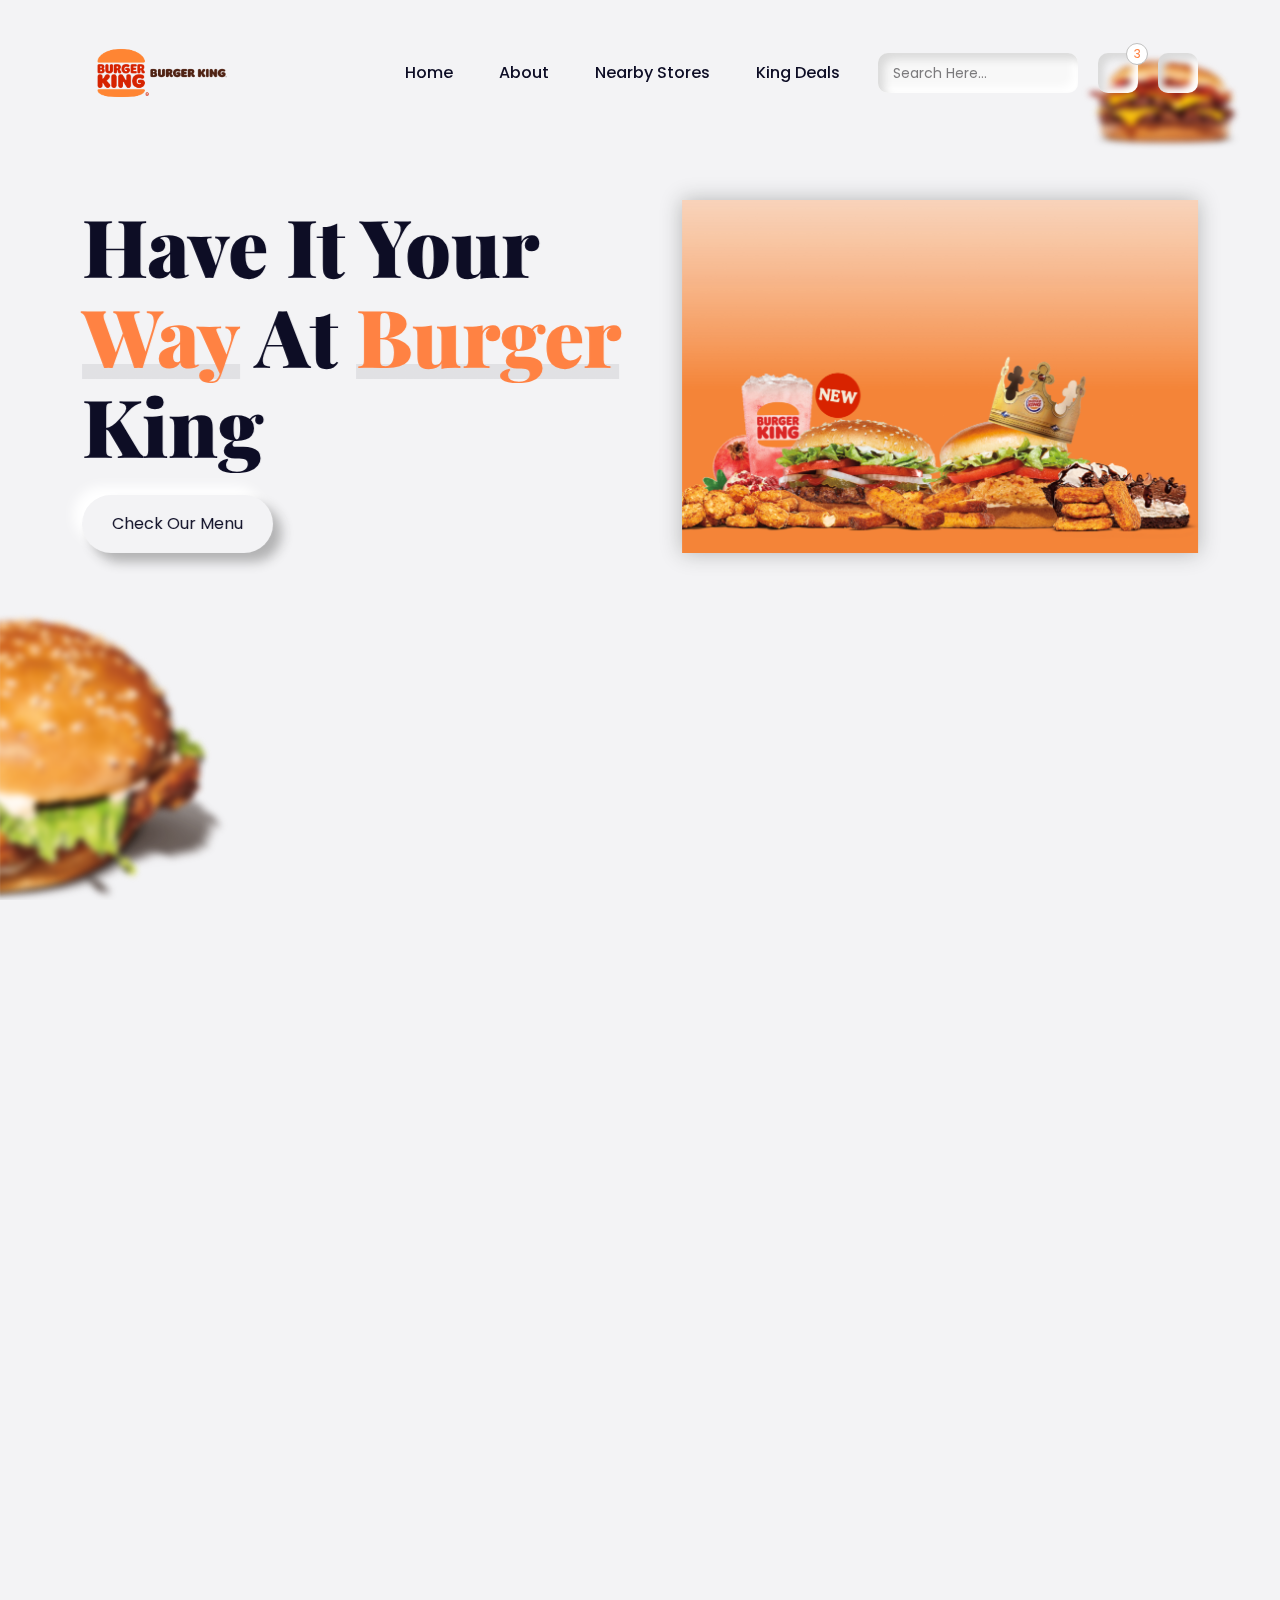
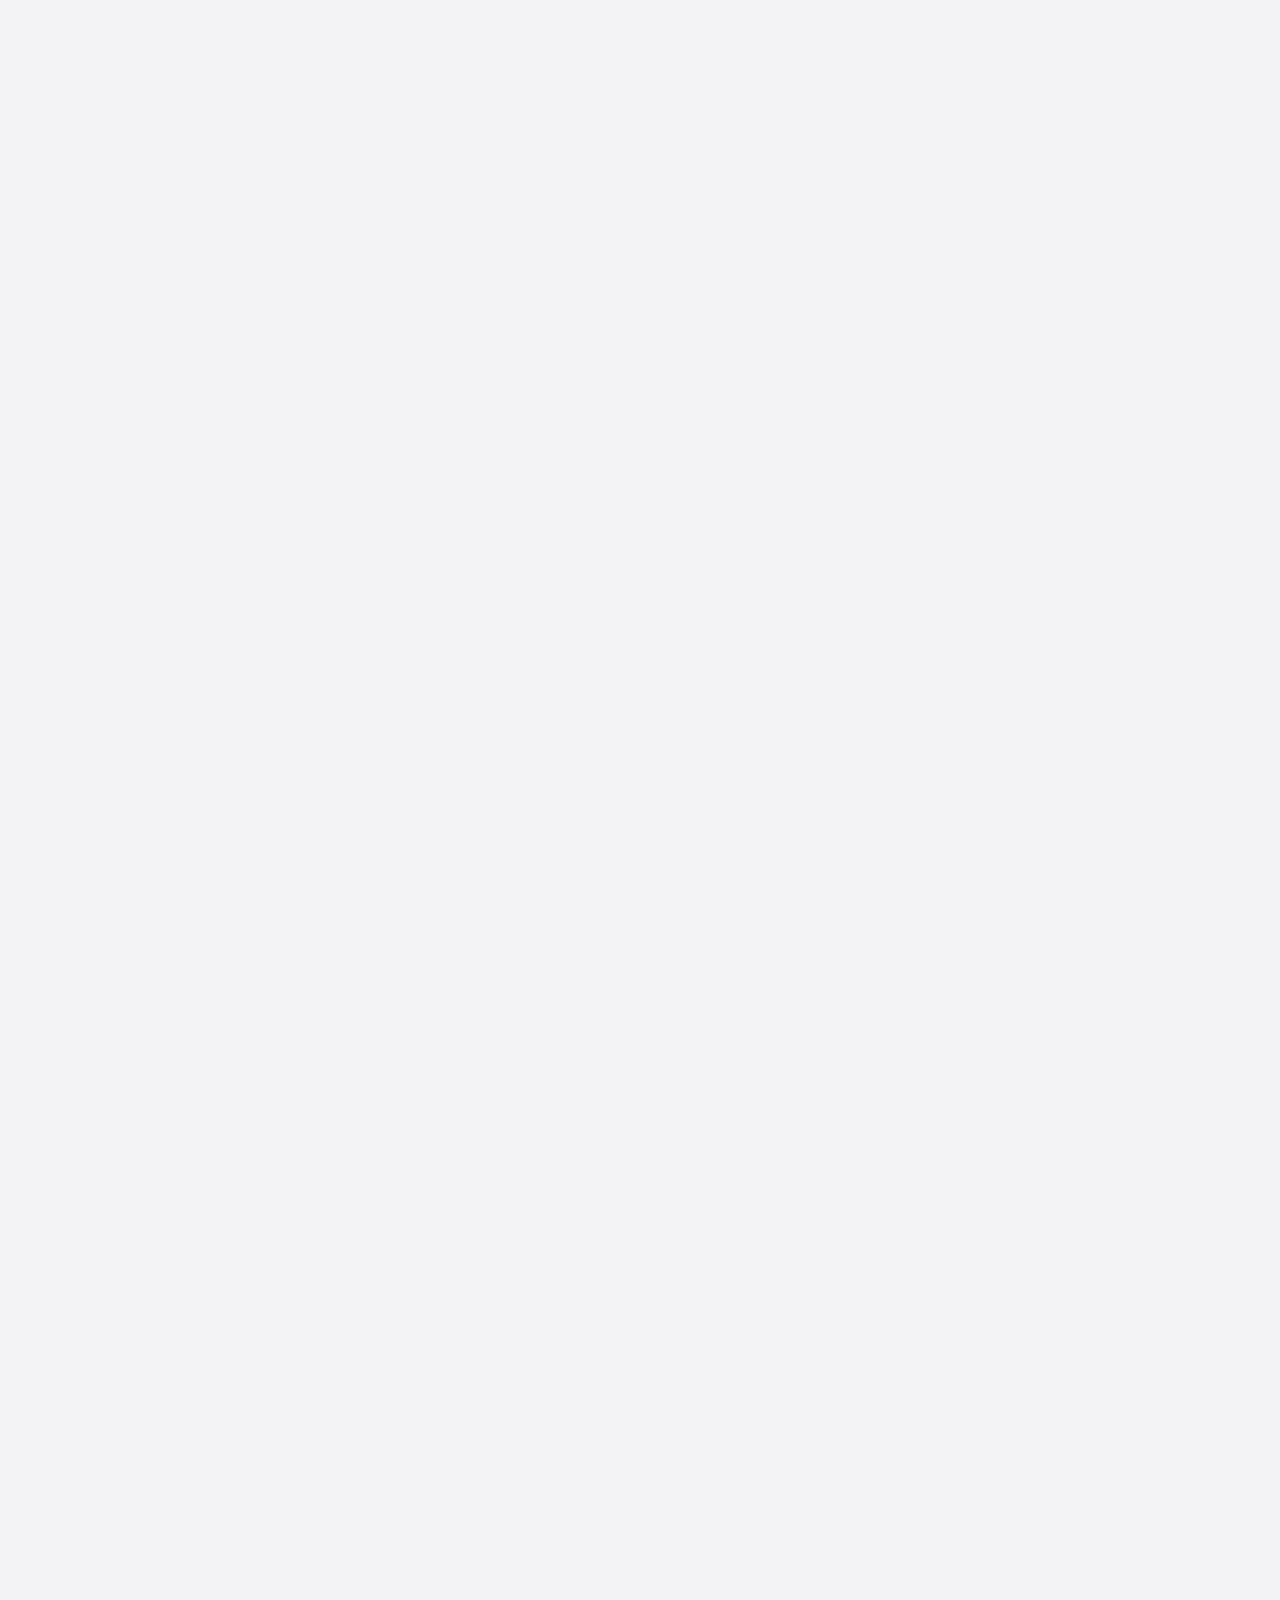
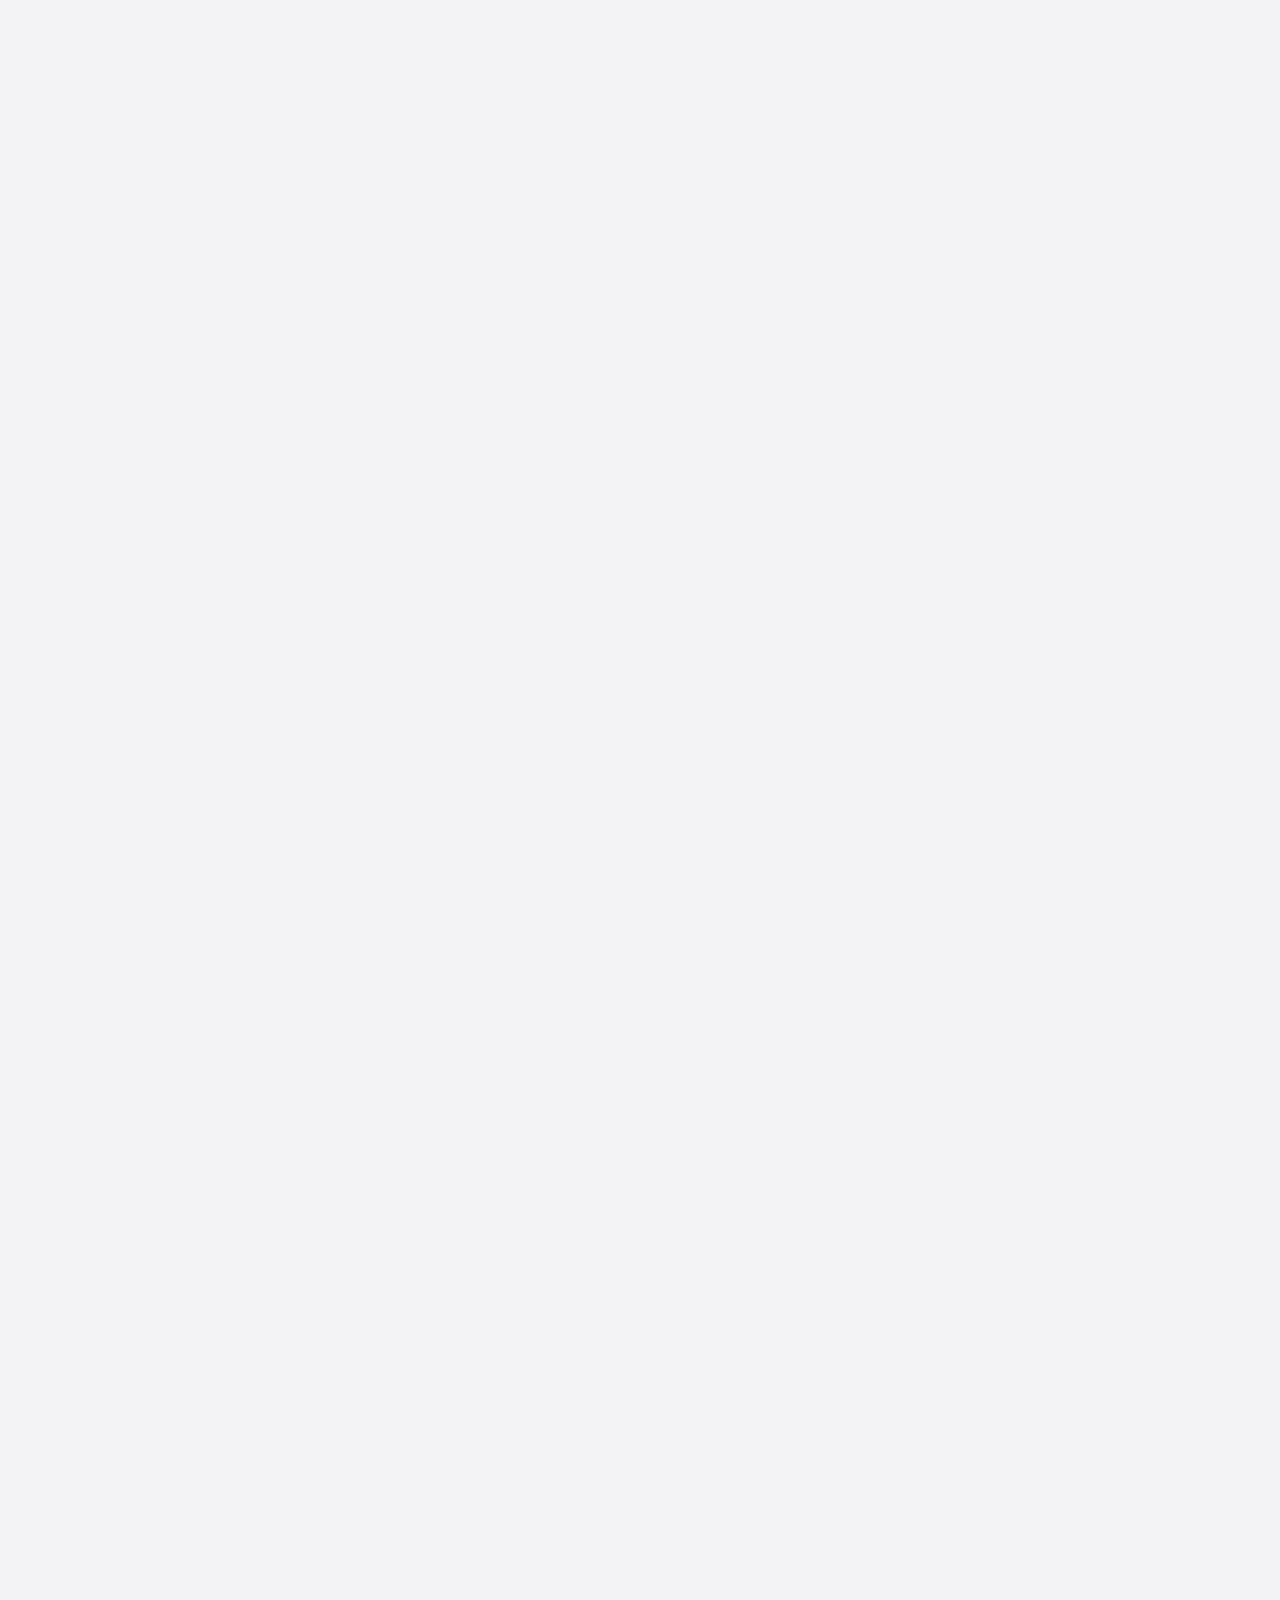
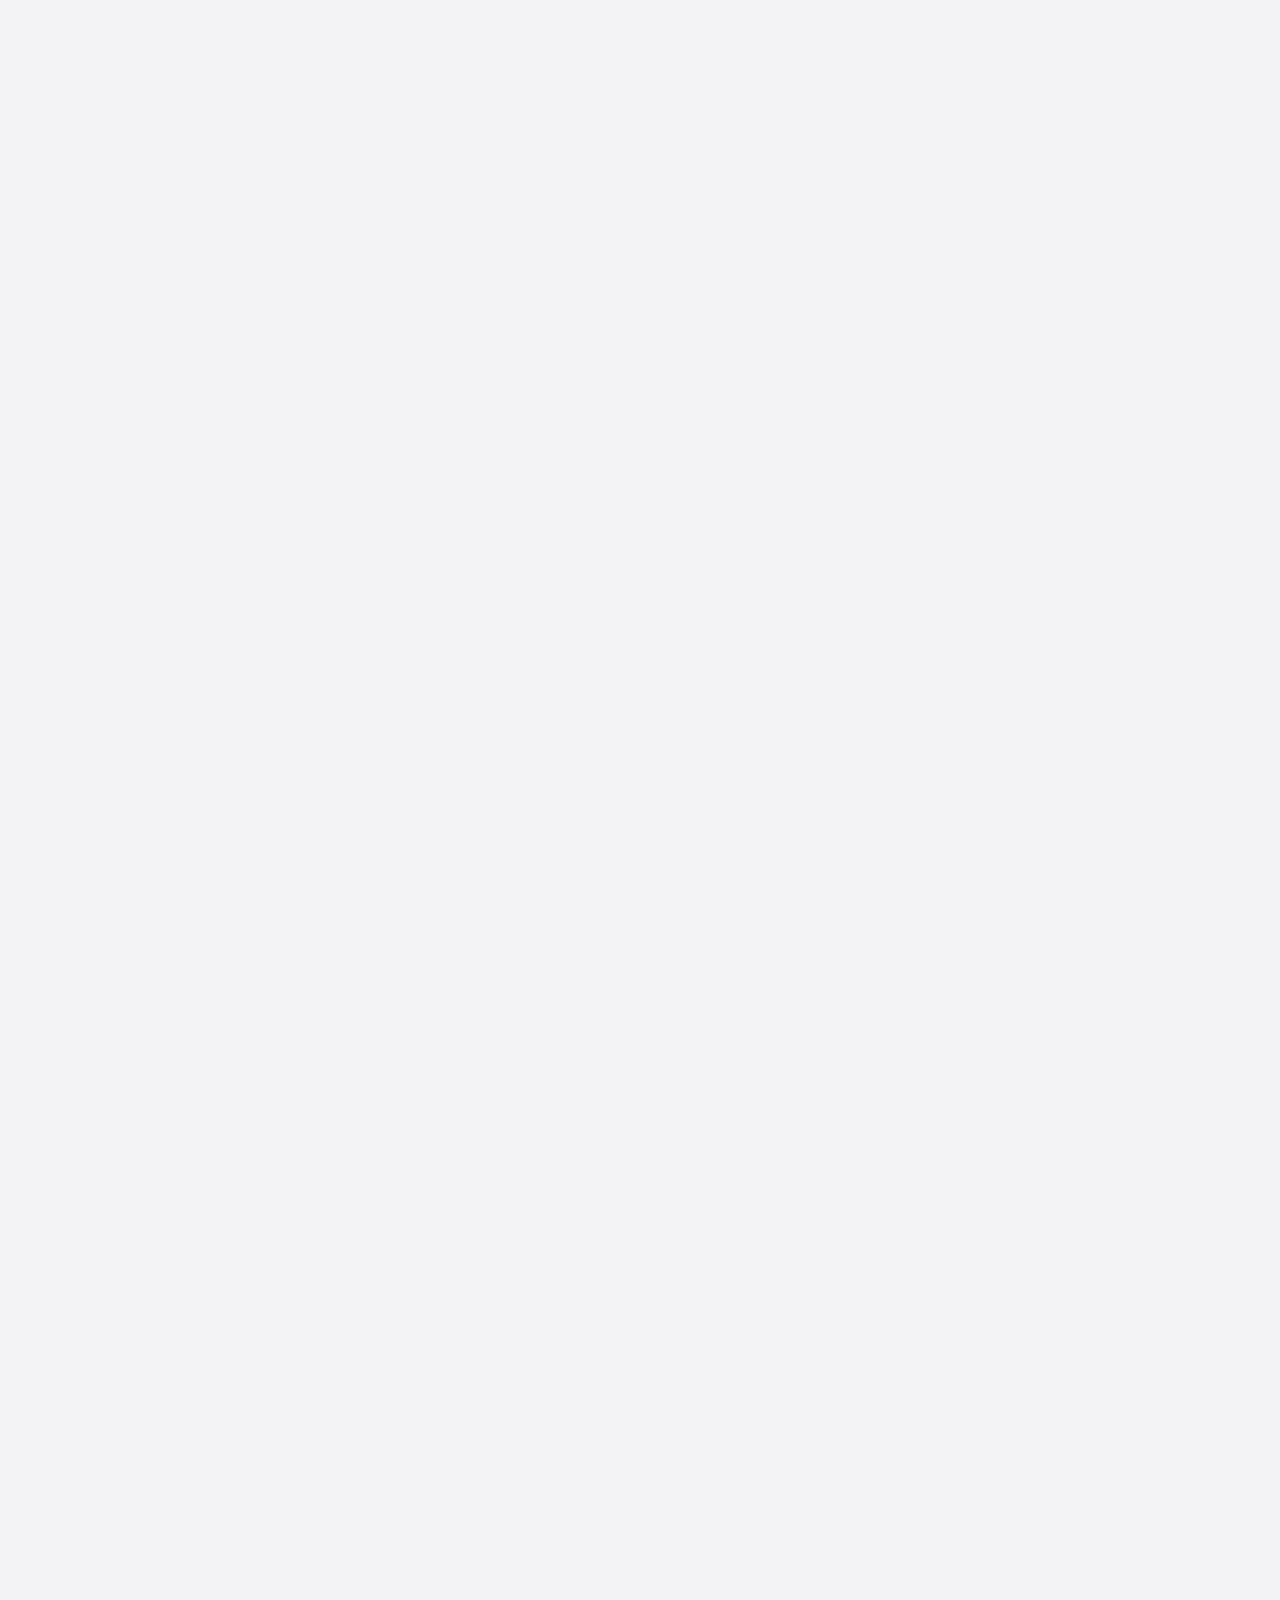
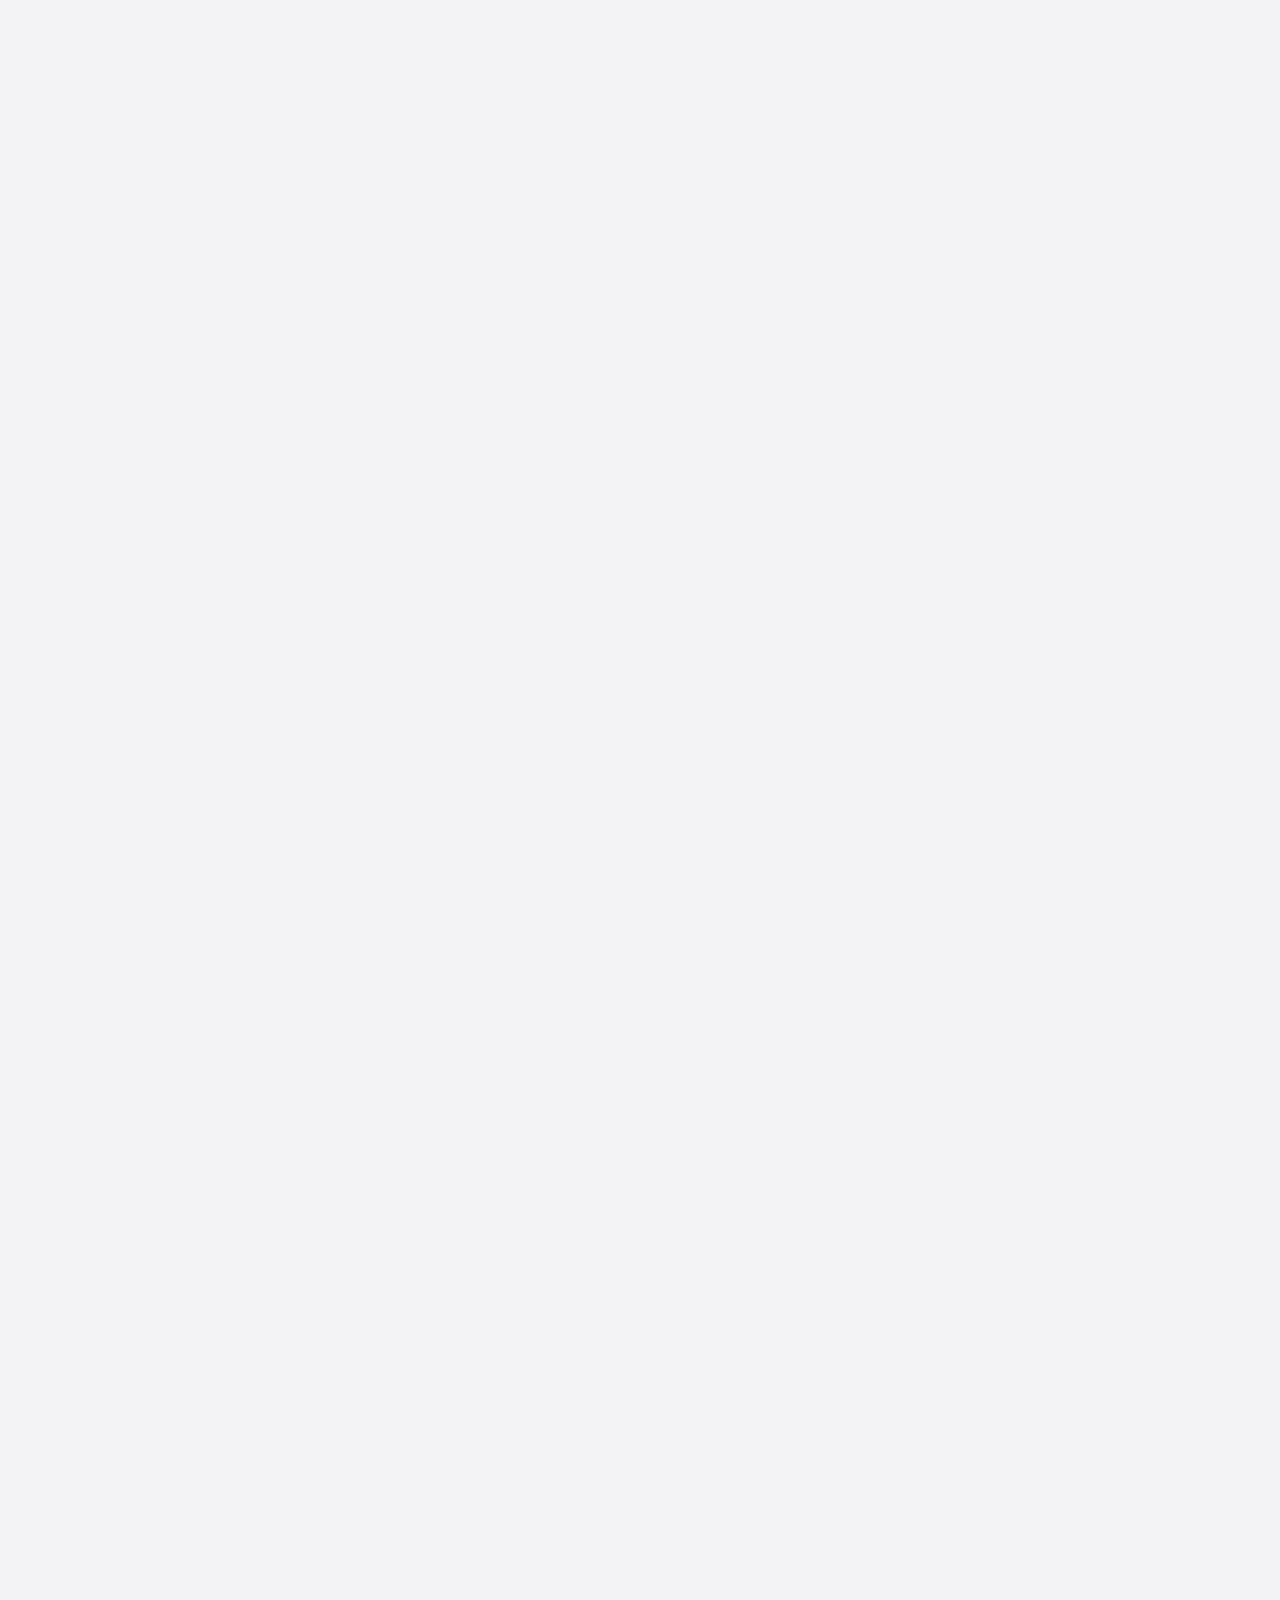
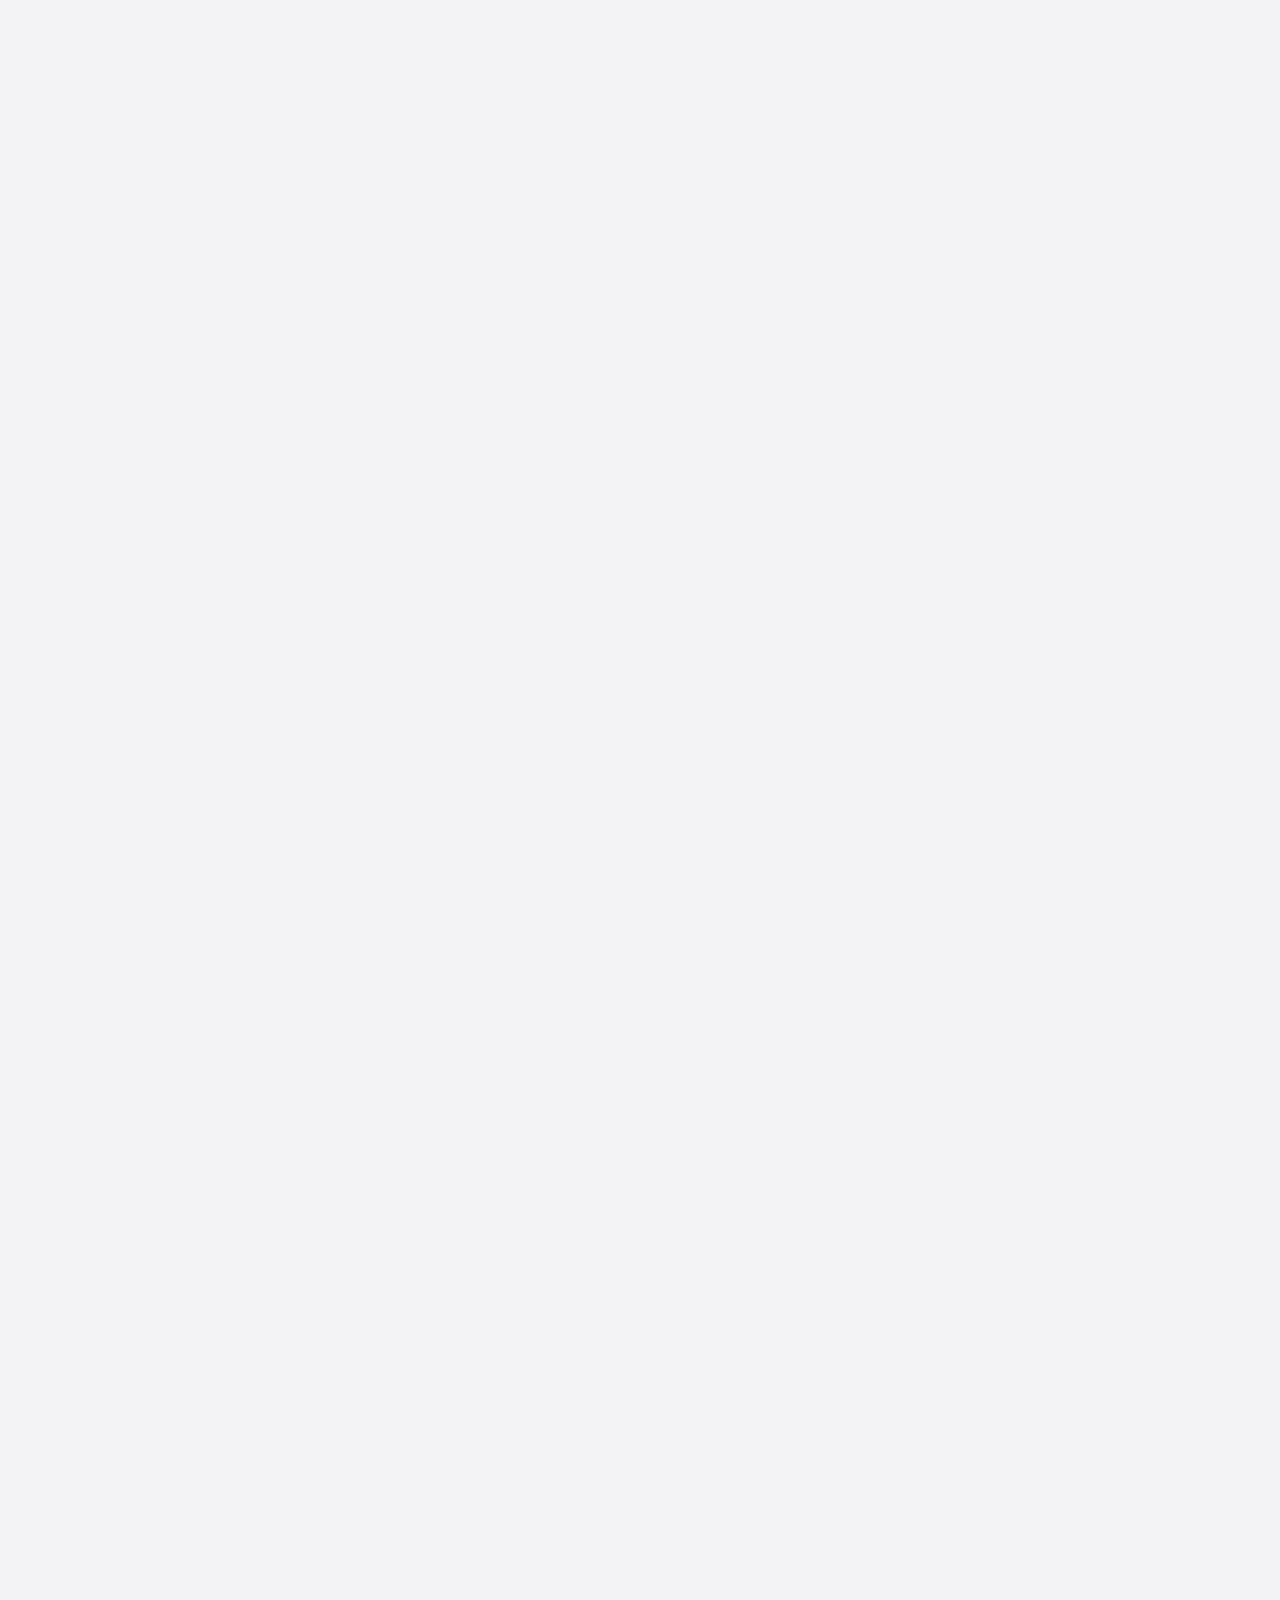
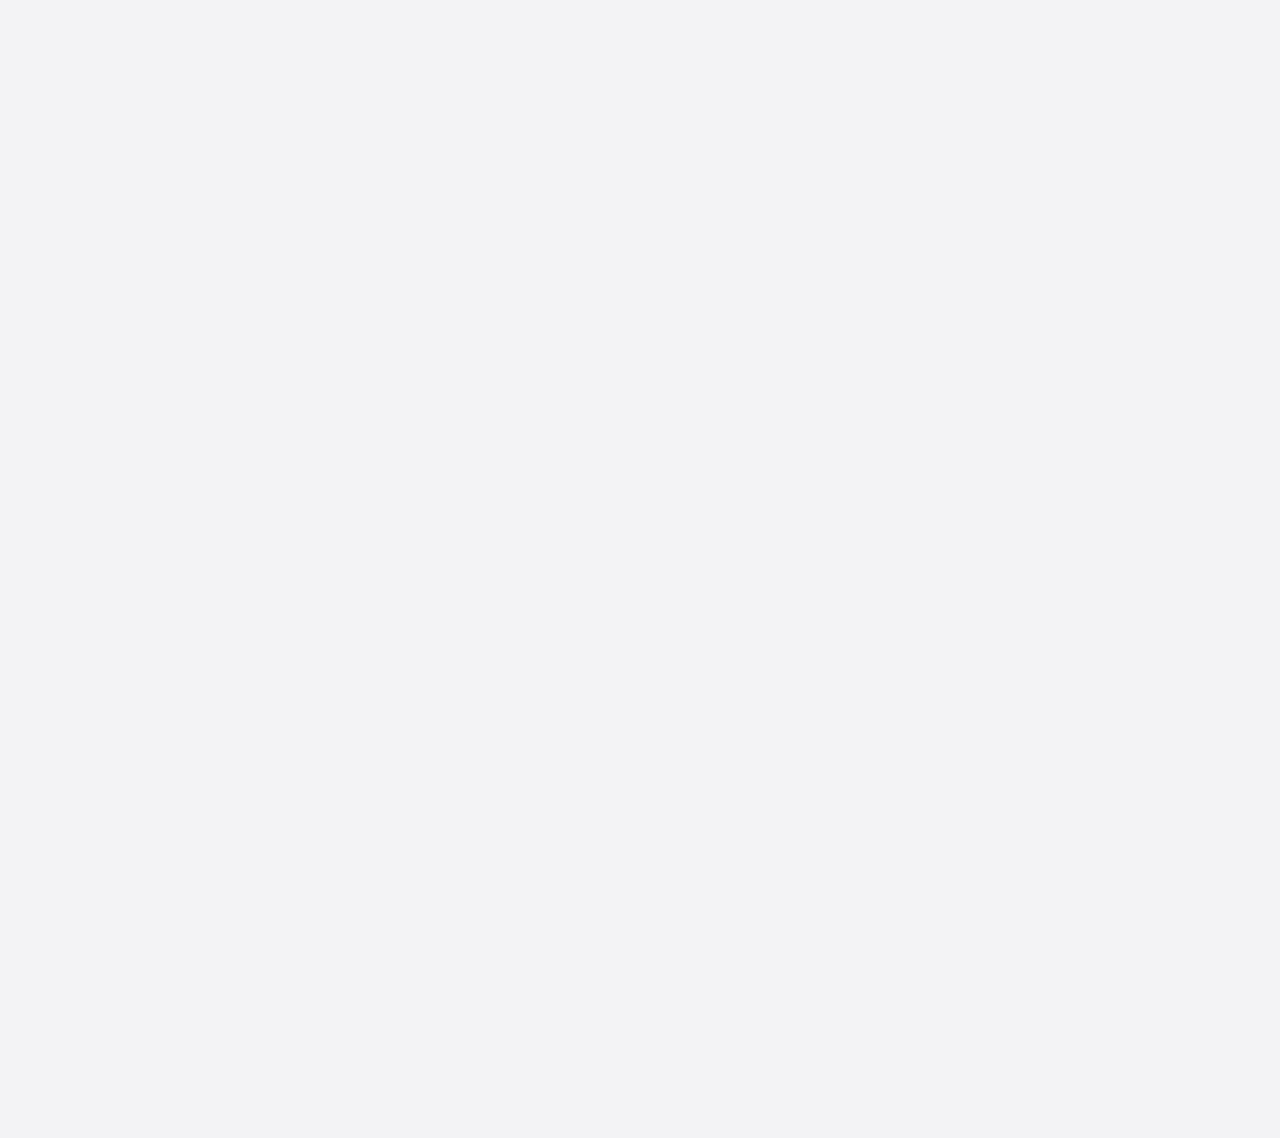
==== commit 41b1d16b: "Update index.html" ====
--- a/index.html
+++ b/index.html
@@ -5,7 +5,7 @@
     <meta charset="UTF-8">
     <meta http-equiv="X-UA-Compatible" content="IE=edge">
     <meta name="viewport" content="width=device-width, initial-scale=1.0">
-    <title>BurgerKing India | Home of Whooper </title>
+    <title>BurgerKing India | Web Wizzards </title>
     <link rel="icon" type="image/x-icon" href="./assets/download.png">
     <!-- for icons  -->
     <link rel="stylesheet" href="https://unicons.iconscout.com/release/v4.0.0/css/line.css">
@@ -1049,7 +1049,7 @@
                                     <p class="sec-sub-title mb-3">What they say</p>
                                     <h2 class="h2-title">What our customers <span>say about us</span></h2>
                                     <div class="sec-title-shape mb-4">
-                                        <img src="assets/images/title-shape.svg" alt="">
+                                        <img src="assets/review.jpg" alt="">
                                     </div>
                                 </div>
                             </div>
@@ -1237,7 +1237,7 @@
                         <div class="row">
                             <div class="col-lg-12 text-center">
                                 <div class="copyright-text">
-                                    <p>TM & &copy; 2024 <span class="name">BURGER KING COMPANY LLC.</span>All Rights Reserved.
+                                    <p>Copyright &copy; 2024 <span class="name">BURGER KING COMPANY LLC. | WEB WIZZARDS</span> All Rights Reserved.
                                     </p>
                                 </div>
                             </div>
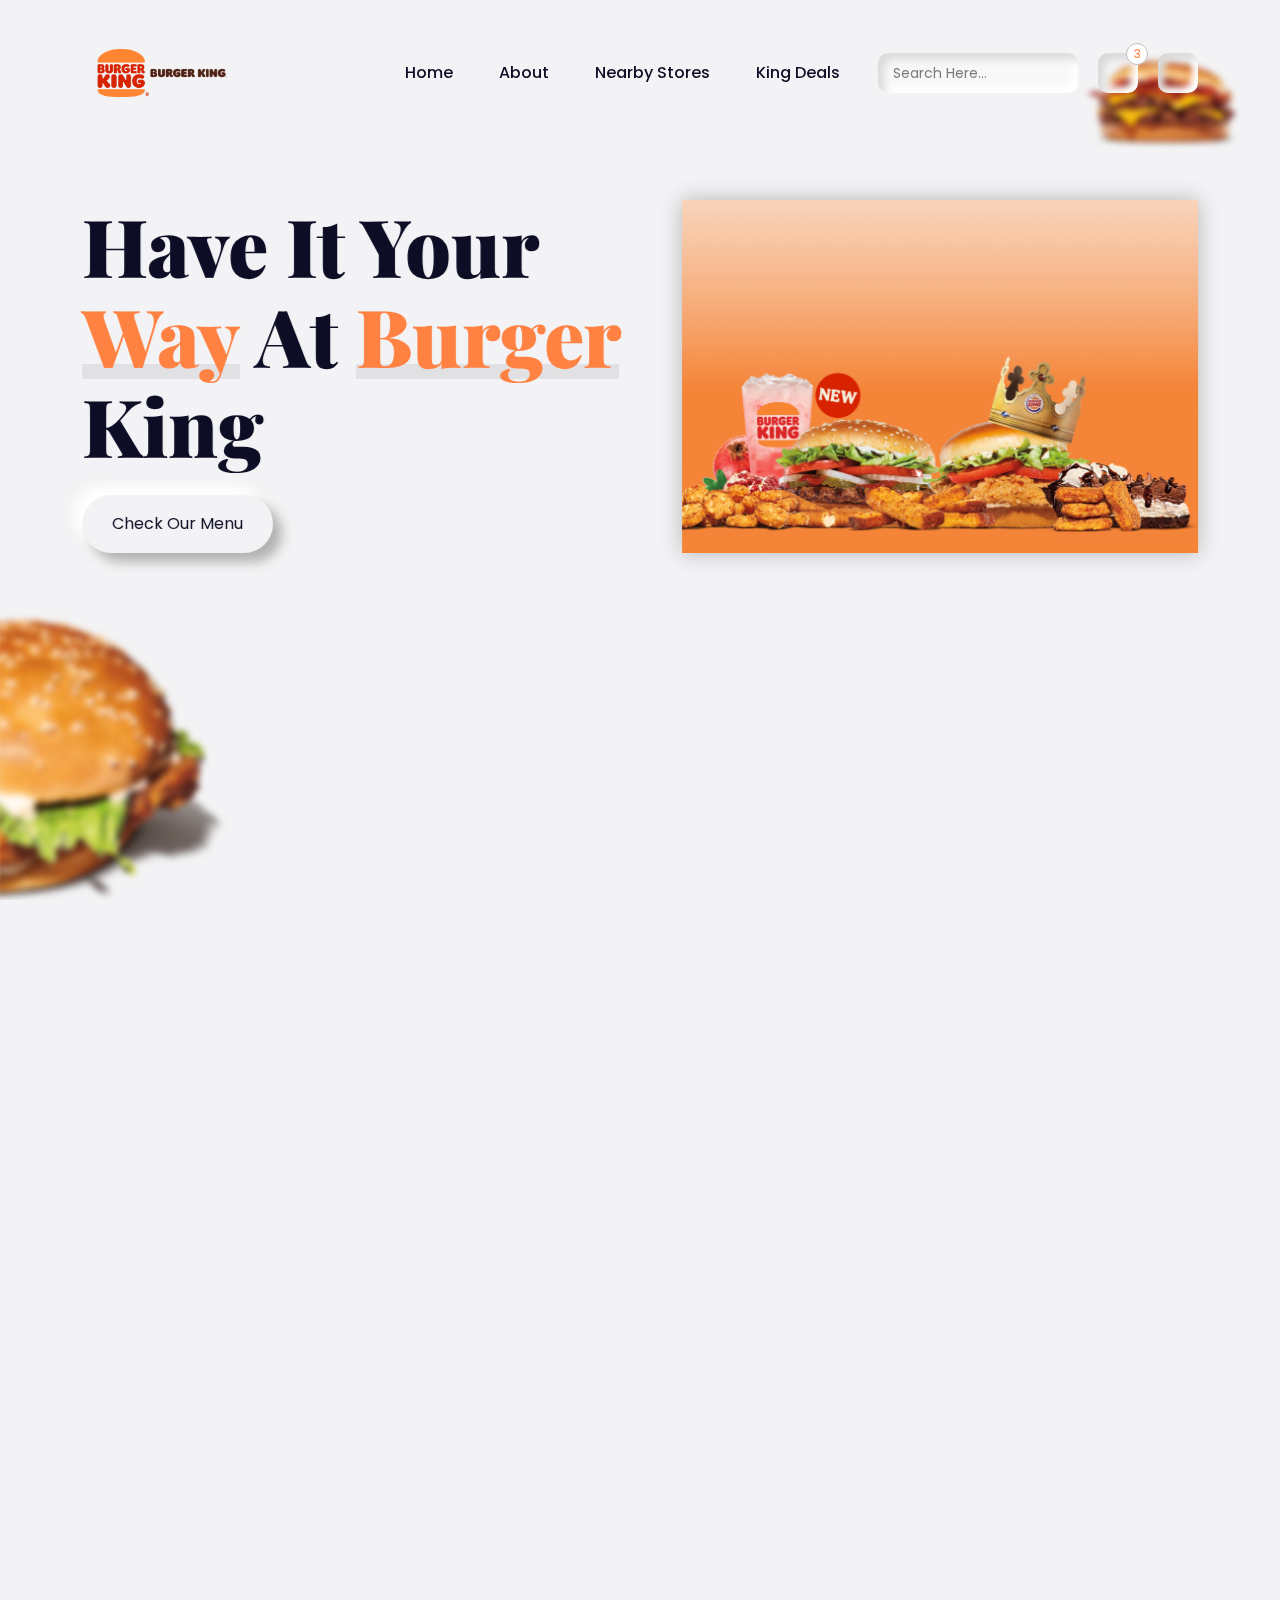
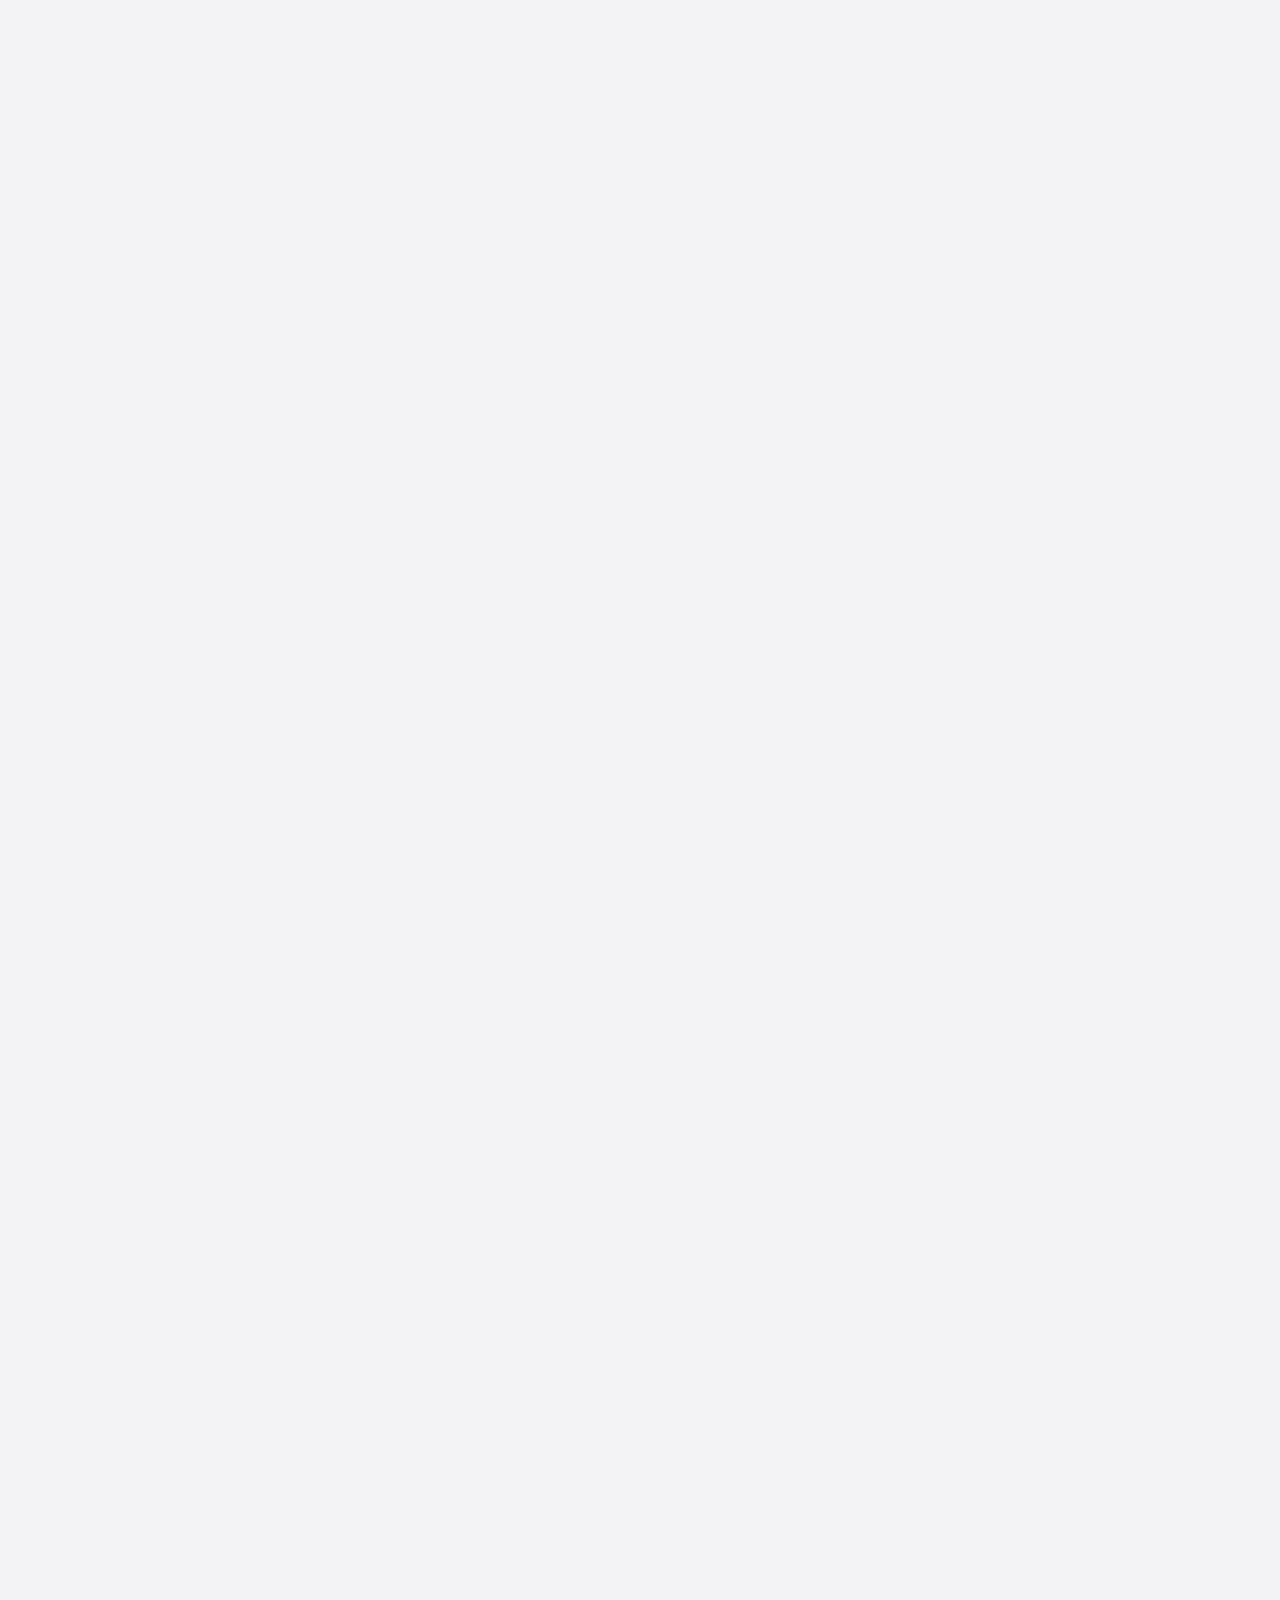
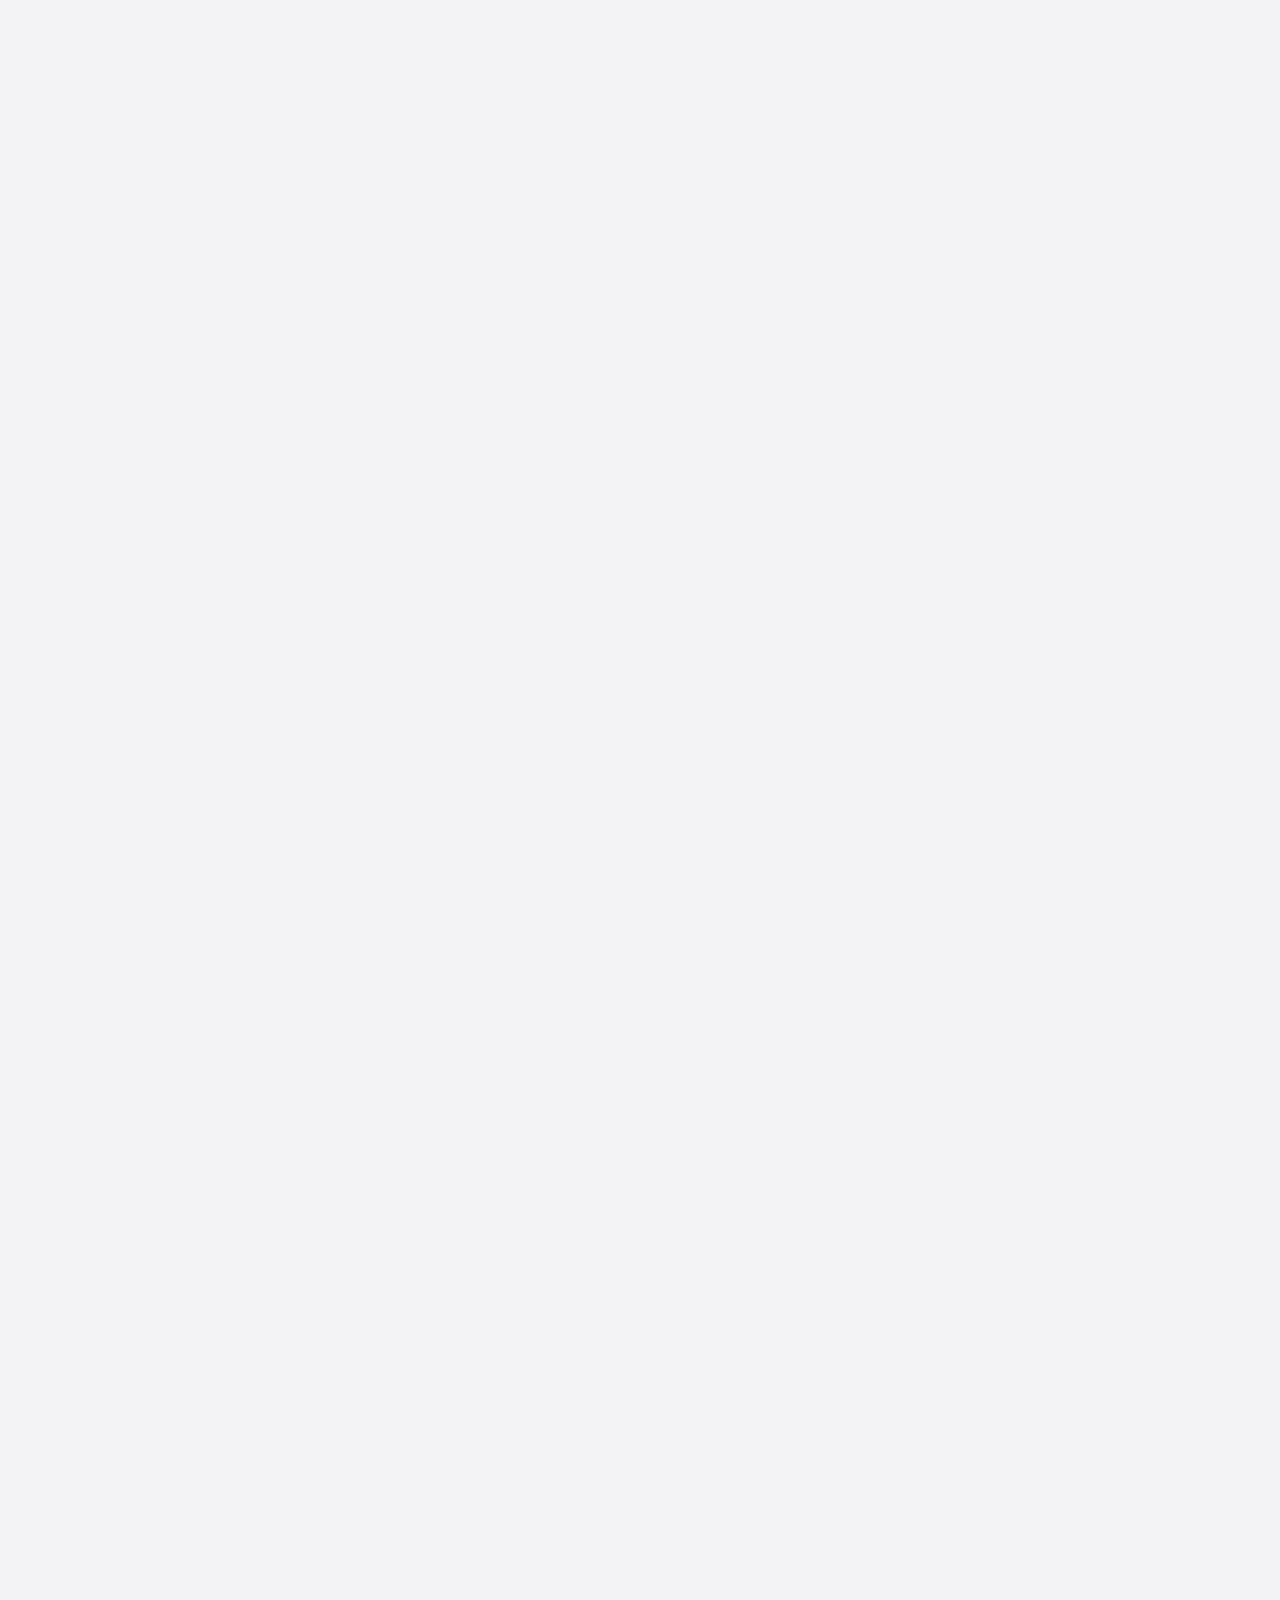
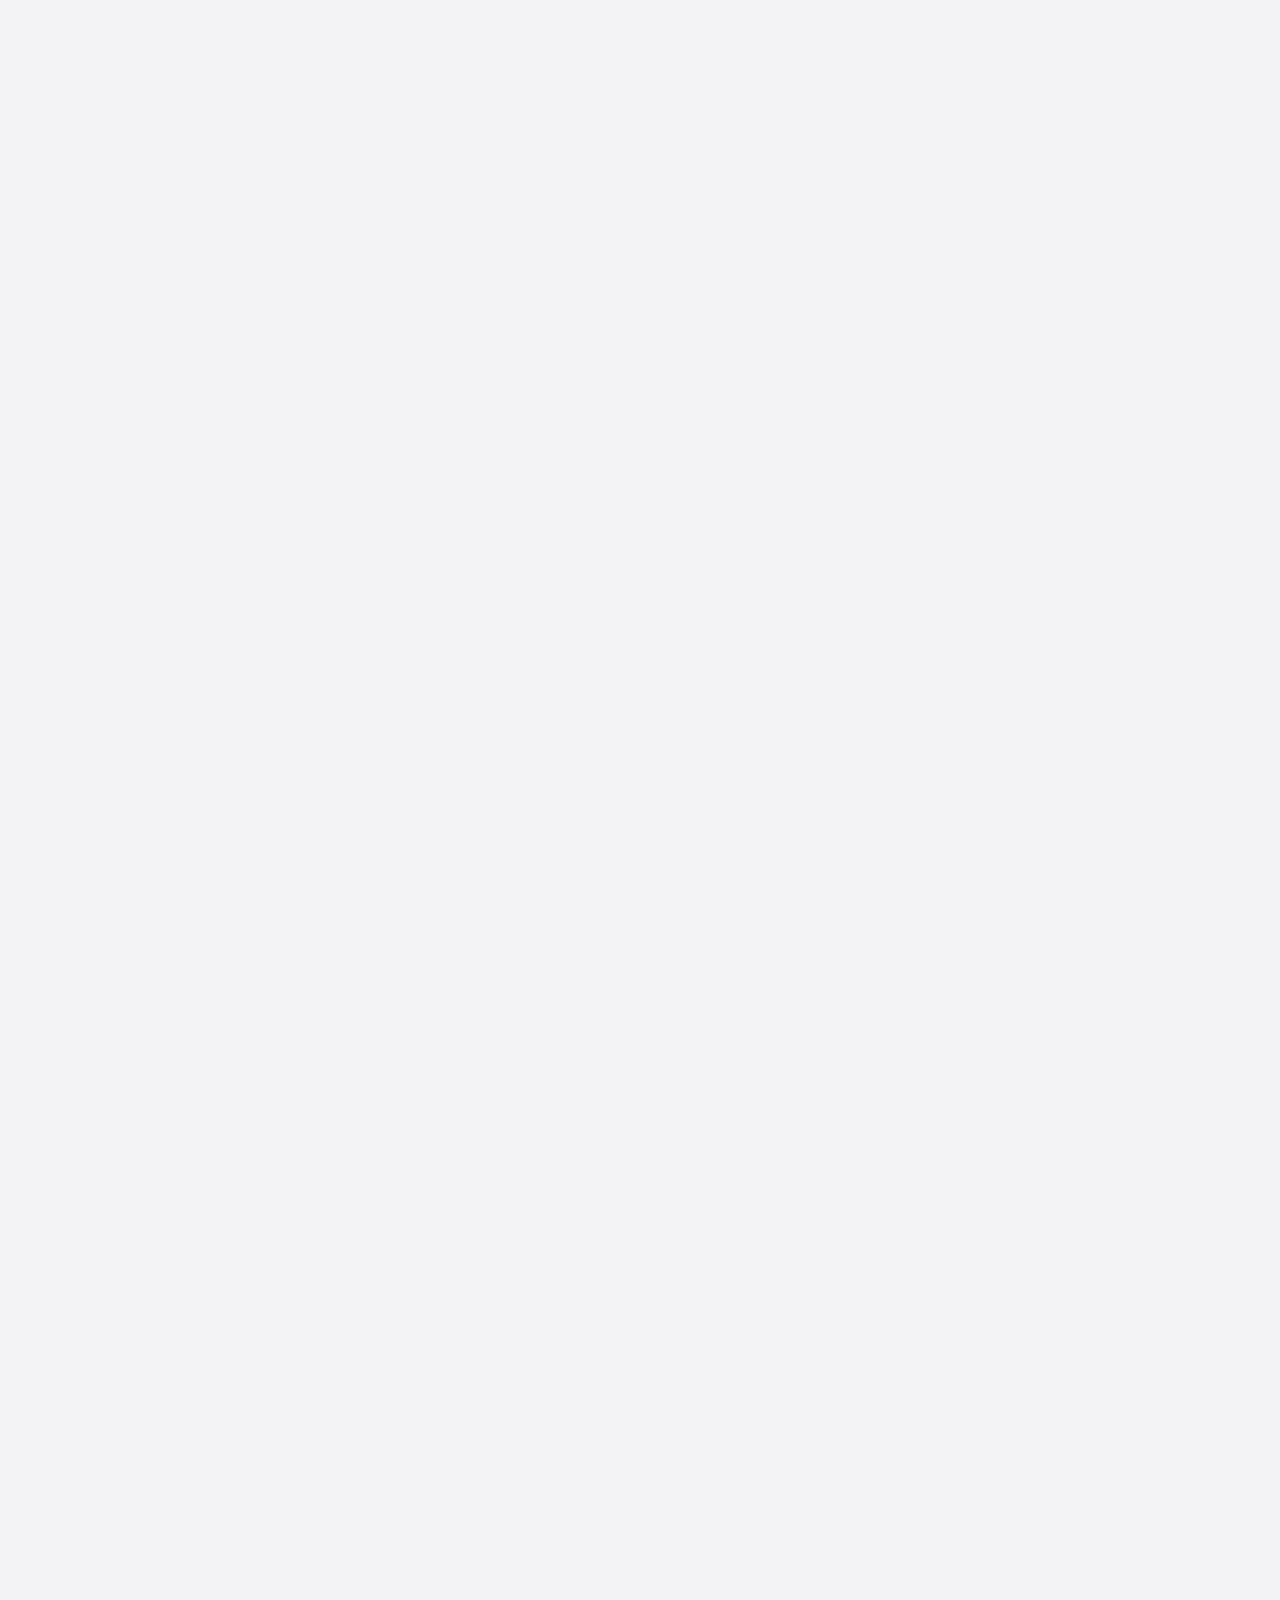
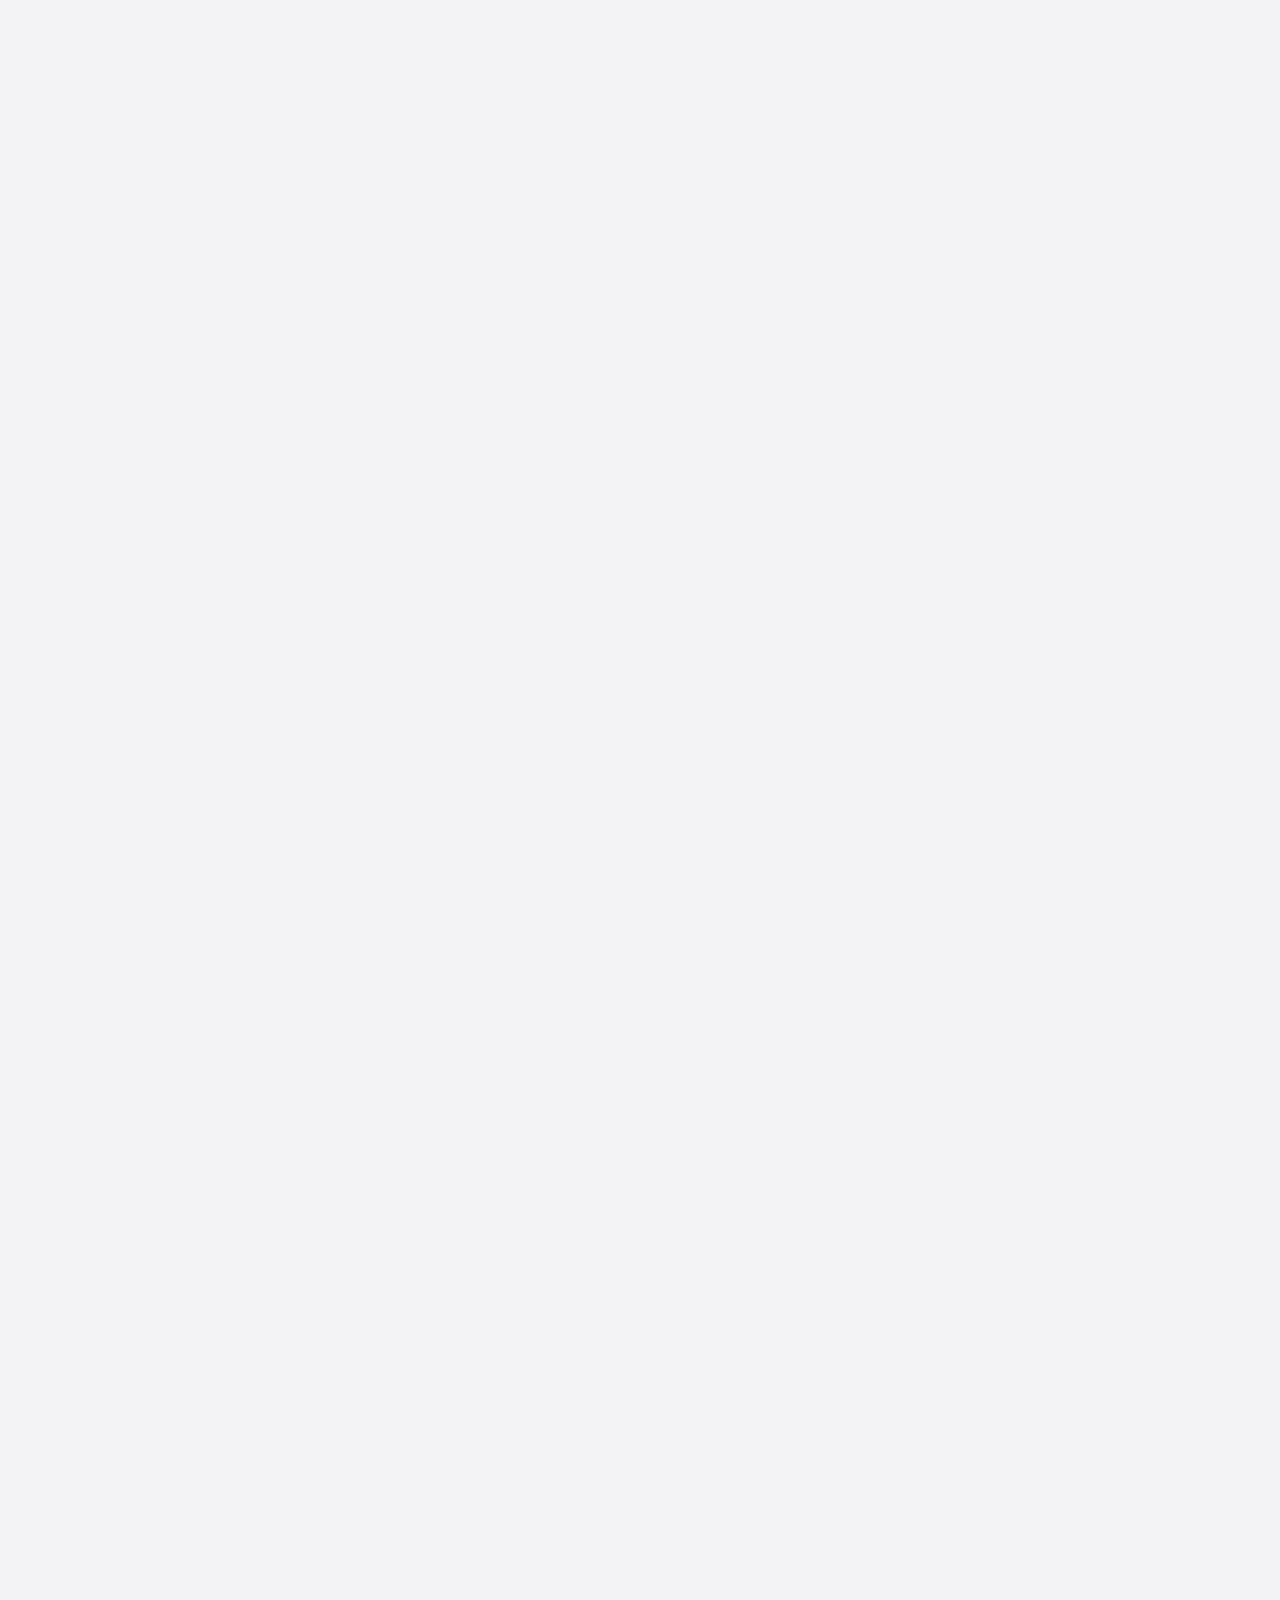
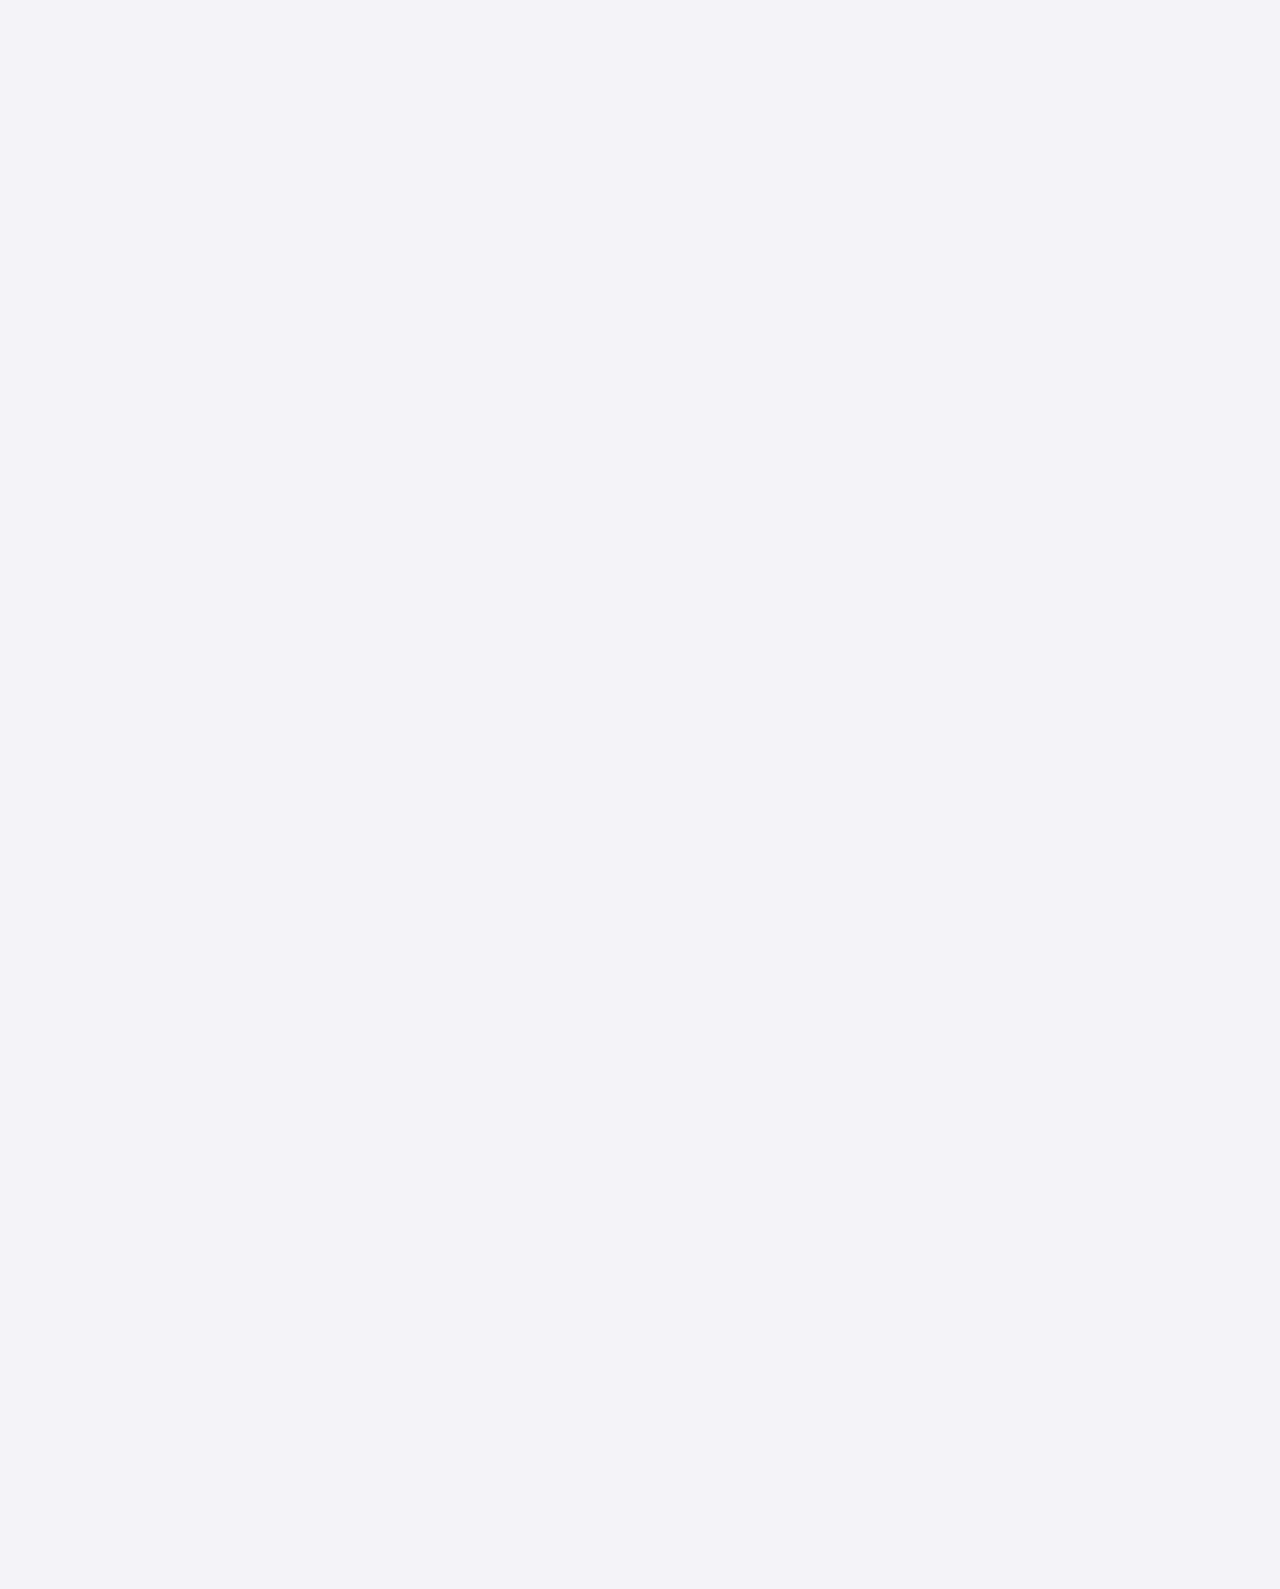
==== commit 30c98fba: "Update index.html" ====
--- a/index.html
+++ b/index.html
@@ -1049,7 +1049,7 @@
                                     <p class="sec-sub-title mb-3">What they say</p>
                                     <h2 class="h2-title">What our customers <span>say about us</span></h2>
                                     <div class="sec-title-shape mb-4">
-                                        <img src="assets/review.jpg" alt="">
+                                        <img src="assets/images/title-shape.svg" alt="">
                                     </div>
                                 </div>
                             </div>
@@ -1057,7 +1057,7 @@
                         <div class="row">
                             <div class="col-lg-5">
                                 <div class="testimonials-img">
-                                    <img src="assets/images/testimonial-img.png" alt="">
+                                    <img src="assets/assets/review.jpgg" alt="">
                                 </div>
                             </div>
                             <div class="col-lg-7">
--- a/assets/css/style.css
+++ b/assets/css/style.css
@@ -2154,5 +2154,10 @@
     height: 35px;
     width: 45px;
 }
-
-
+.sec-title-shape mb-4 img{
+    width: 360px;
+ 
+  height: 303px;
+    height:auto;
+}
+
